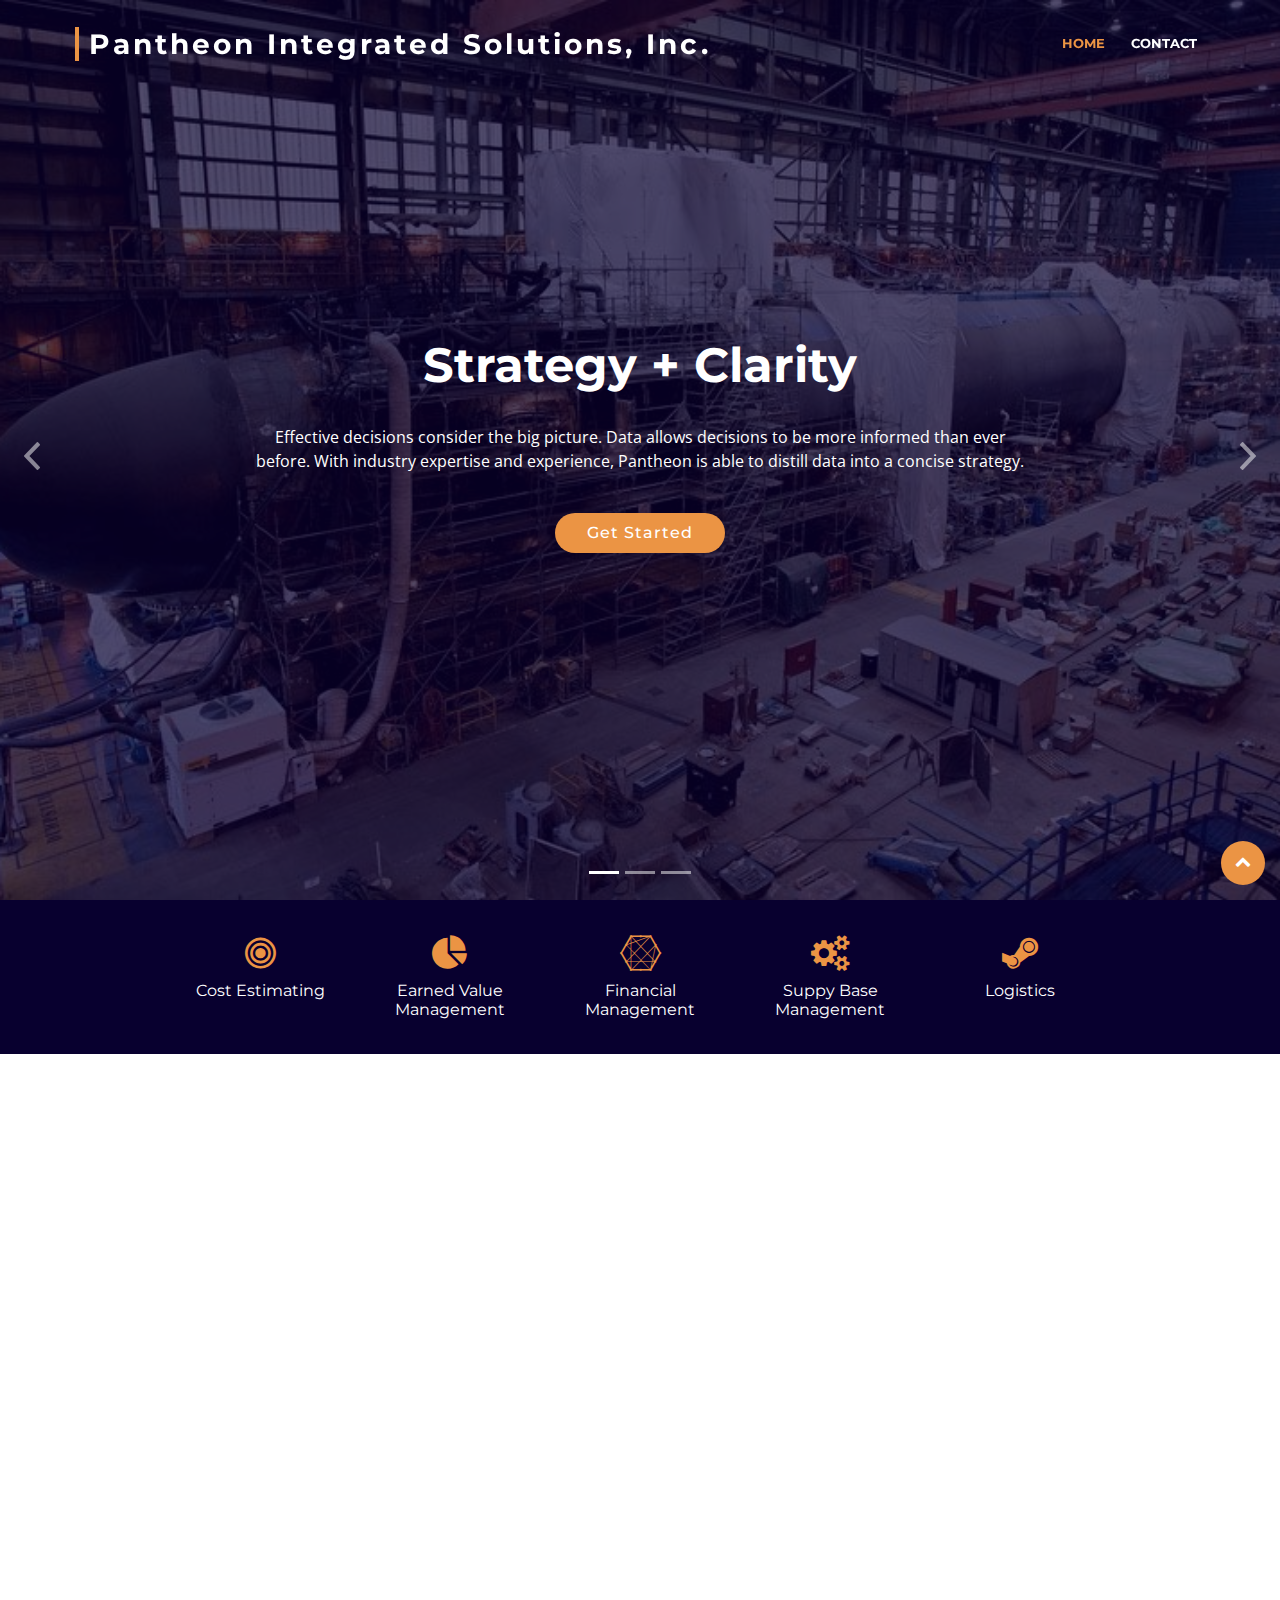
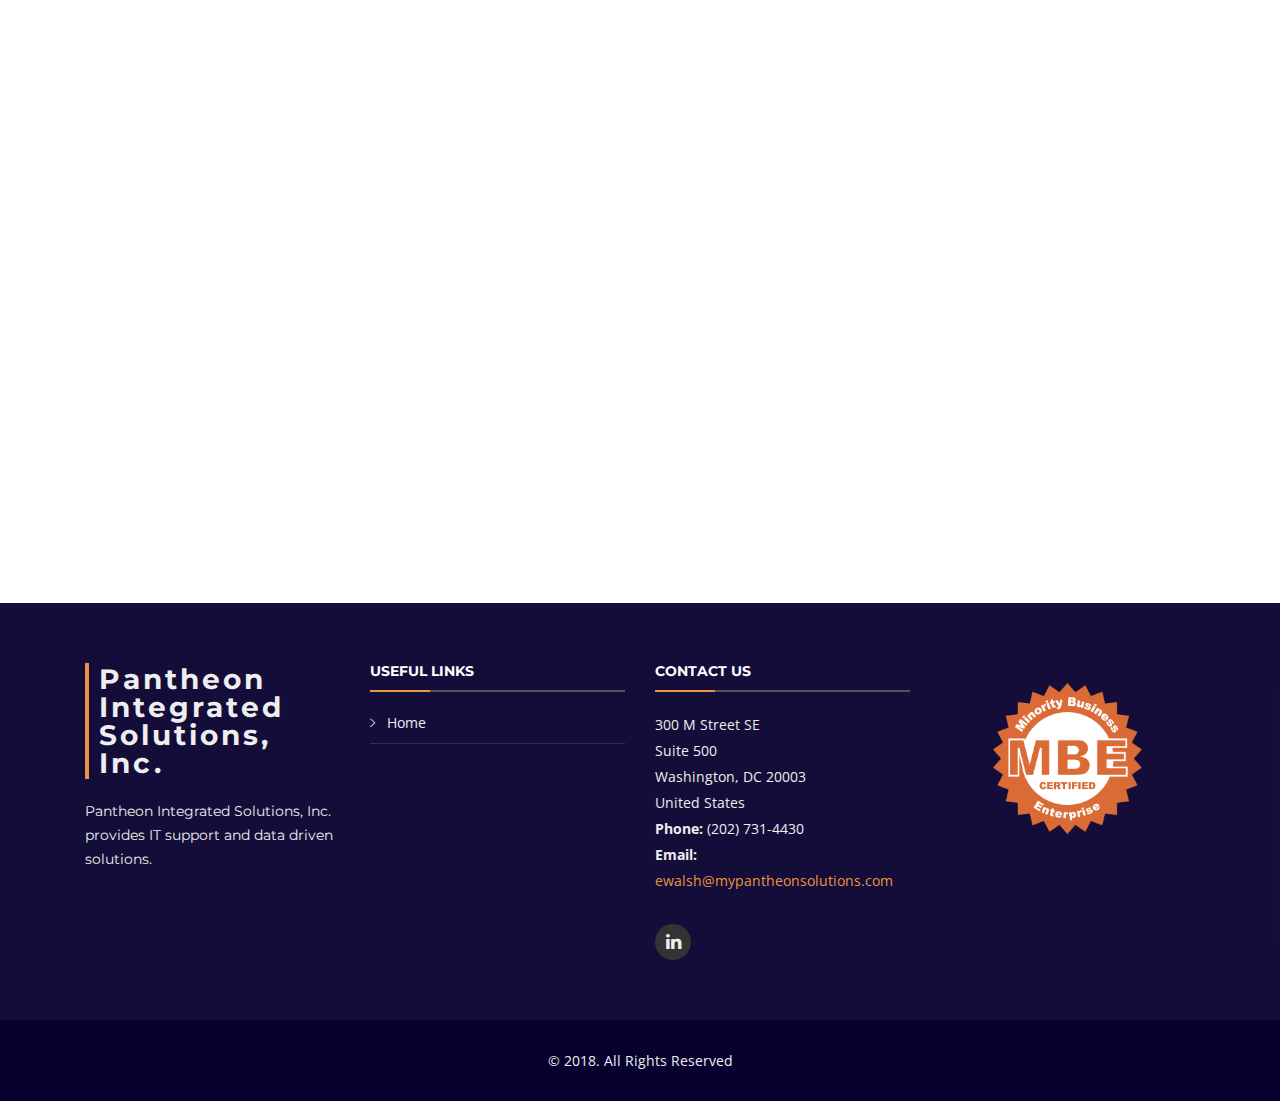
==== index.html @ 1277b228 "email" ====
<!DOCTYPE html>
<html lang="en">
<head>
  <meta charset="utf-8">
  <title>Pantheon Integrated Solutions, Inc.</title>
  <meta content="width=device-width, initial-scale=1.0" name="viewport">
  <meta content="consulting,pantheon,defense,integrated,solutions,DC,Virginia,Virginia Class,pantheon integrated solutions" name="keywords">
  <meta content="Pantheon Integrated Solutions, Inc." name="description">

  <!-- Favicons -->
  <link href="img/favicon.png" rel="icon">
  <link href="img/apple-touch-icon.png" rel="apple-touch-icon">

  <!-- Google Fonts -->
  <link href="https://fonts.googleapis.com/css?family=Open+Sans:300,300i,400,400i,700,700i|Montserrat:300,400,500,700" rel="stylesheet">

  <!-- Bootstrap CSS File -->
  <link href="lib/bootstrap/css/bootstrap.min.css" rel="stylesheet">

  <!-- Libraries CSS Files -->
  <link href="lib/font-awesome/css/font-awesome.min.css" rel="stylesheet">
  <link href="lib/animate/animate.min.css" rel="stylesheet">
  <link href="lib/ionicons/css/ionicons.min.css" rel="stylesheet">
  <link href="lib/owlcarousel/assets/owl.carousel.min.css" rel="stylesheet">
  <link href="lib/lightbox/css/lightbox.min.css" rel="stylesheet">

  <!-- Main Stylesheet File -->
  <link href="css/style.css" rel="stylesheet">

  <!-- =======================================================
    Theme Name: BizPage
    Theme URL: https://bootstrapmade.com/bizpage-bootstrap-business-template/
    Author: BootstrapMade.com
    License: https://bootstrapmade.com/license/
  ======================================================= -->
</head>

<body>

  <!--==========================
    Header
  ============================-->
  <header id="header">
    <div class="container-fluid">

      <div id="logo" class="pull-left">
        <h1><a href="#intro" class="scrollto">Pantheon Integrated Solutions, Inc.</a></h1>
        <!-- Uncomment below if you prefer to use an image logo -->
        <!-- <a href="#intro"><img src="img/logo.png" alt="" title="" /></a>-->
      </div>

      <nav id="nav-menu-container">
        <ul class="nav-menu">
          <li class="menu-active"><a href="#intro">Home</a></li>
<!--          <li><a href="#about">About Us</a></li>
         <li><a href="#services">Services</a></li>
          <li><a href="#portfolio">Core Competencies</a></li> -->
<!--          <li><a href="#team">Team</a></li>-->
<!--          <li class="menu-has-children"><a href="">Drop Down</a>
            <ul>
              <li><a href="#">Drop Down 1</a></li>
              <li><a href="#">Drop Down 3</a></li>
              <li><a href="#">Drop Down 4</a></li>
              <li><a href="#">Drop Down 5</a></li>
            </ul>
          </li> -->
          <li><a href="#contact">Contact</a></li>
        </ul>
      </nav><!-- #nav-menu-container -->
    </div>
  </header><!-- #header -->

  <!--==========================
    Intro Section
  ============================-->
  <section id="intro">
    <div class="intro-container">
      <div id="introCarousel" class="carousel  slide carousel-fade" data-ride="carousel">

        <ol class="carousel-indicators"></ol>

        <div class="carousel-inner" role="listbox">

          <div class="carousel-item active">
            <div class="carousel-background"><img src="img/intro-carousel/1.jpg" alt=""></div>
            <div class="carousel-container">
              <div class="carousel-content">
                <h2>Strategy + Clarity</h2>
                <p>Effective decisions consider the big picture. Data allows decisions to be more informed than ever before. With industry expertise and experience, Pantheon is able to distill data into a concise strategy.</p>
                <a href="#featured-services" class="btn-get-started scrollto">Get Started</a>
              </div>
            </div>
          </div>

          <div class="carousel-item">
            <div class="carousel-background"><img src="img/intro-carousel/2.jpg" alt=""></div>
            <div class="carousel-container">
              <div class="carousel-content">
                <h2>Innovation + Risk</h2>
                <p>Fiscal responsibility in uncharted waters is paramount. Pantheon's holistic approach is agile and proactive. We rely on forward thinking and collaboration to arrive at sound approaches to the next generation of challenges. </p>
                <a href="#featured-services" class="btn-get-started scrollto">Get Started</a>
              </div>
            </div>
          </div>

          <div class="carousel-item">
            <div class="carousel-background"><img src="img/intro-carousel/3.jpg" alt=""></div>
            <div class="carousel-container">
              <div class="carousel-content">
                <h2>Commitment + Impact</h2>
                <p>Every grand vision has its unique profile of possibilities and constraints. Pantheon is a committed partner to its clients' missions. With detailed attention to the most nuanced of requirements, Pantheon is dependable for solutions that address the whole landscape.</p>
                <a href="#featured-services" class="btn-get-started scrollto">Get Started</a>
              </div>
            </div>
          </div>

<!--          <div class="carousel-item">
            <div class="carousel-background"><img src="img/intro-carousel/4.jpg" alt=""></div>
            <div class="carousel-container">
              <div class="carousel-content">
                <h2>Nam libero tempore</h2>
                <p>Neque porro quisquam est, qui dolorem ipsum quia dolor sit amet, consectetur, adipisci velit, sed quia non numquam eius modi tempora incidunt ut labore et dolore magnam aliquam quaerat voluptatem. Ut enim ad minima veniam, quis nostrum.</p>
                <a href="#featured-services" class="btn-get-started scrollto">Get Started</a>
              </div>
            </div>
          </div>

          <div class="carousel-item">
            <div class="carousel-background"><img src="img/intro-carousel/5.jpg" alt=""></div>
            <div class="carousel-container">
              <div class="carousel-content">
                <h2>Magnam aliquam quaerat</h2>
                <p>Lorem ipsum dolor sit amet, consectetur adipiscing elit, sed do eiusmod tempor incididunt ut labore et dolore magna aliqua. Ut enim ad minim veniam, quis nostrud exercitation ullamco laboris nisi ut aliquip ex ea commodo consequat.</p>
                <a href="#featured-services" class="btn-get-started scrollto">Get Started</a>
              </div>
            </div>
          </div> -->

        </div>

        <a class="carousel-control-prev" href="#introCarousel" role="button" data-slide="prev">
          <span class="carousel-control-prev-icon ion-chevron-left" aria-hidden="true"></span>
          <span class="sr-only">Previous</span>
        </a>

        <a class="carousel-control-next" href="#introCarousel" role="button" data-slide="next">
          <span class="carousel-control-next-icon ion-chevron-right" aria-hidden="true"></span>
          <span class="sr-only">Next</span>
        </a>

      </div>
    </div>
  </section><!-- #intro -->

  <main id="main">

    <!--==========================
      Featured Services Section
    ============================-->
    <section id="featured-services">
      <div class="container">
        <div class="row justify-content-center">

          <div class="col-lg-2 box" style="text-align: center;">
            <i class="fa fa-bullseye"></i>
            <h6 class="title"><a href="">Cost Estimating</a></h6>
            <p class="description"></p>
          </div>

          <div class="col-lg-2 box box" style="text-align: center;">
            <i class="fa fa-pie-chart"></i>
            <h6 class="title"><a href="">Earned Value Management</a></h6>
            <p class="description"></p>
          </div>

          <div class="col-lg-2 box" style="text-align: center;">
            <i class="fa fa-connectdevelop"></i>
            <h6 class="title"><a href="">Financial Management</a></h6>
            <p class="description"></p>
          </div>

          <div class="col-lg-2 box" style="text-align: center;">
            <i class="fa fa-cogs"></i>
            <h6 class="title"><a href="">Suppy Base Management</a></h6>
            <p class="description"></p>
          </div>

          <div class="col-lg-2 box" style="text-align: center;">
            <i class="fa fa-steam"></i>
            <h6 class="title"><a href="">Logistics</a></h6>
            <p class="description"></p>
          </div>

        </div>
      </div>
    </section><!-- #featured-services -->

    <!--==========================
      About Us Section
    ============================-->
<!--    <section id="about">
      <div class="container">

        <header class="section-header">
          <h3>About Us</h3>
          <p>Pantheon Integrated Solutions, Inc. is a professional services company that combines its highly skilled and trained workforce with its data analytics capabilities to provide value-added support to acquisition and program management for its U.S. Government customers.</p>
        </header>

        <div class="row about-cols">

          <div class="col-md-4 wow fadeInUp">
            <div class="about-col">
              <div class="img">
                <img src="img/about-mission.jpg" alt="" class="img-fluid">
                <div class="icon"><i class="ion-ios-speedometer-outline"></i></div>
              </div>
              <h2 class="title"><a href="#">Our Mission</a></h2>
              <p>
                Lorem ipsum dolor sit amet, consectetur elit, sed do eiusmod tempor ut labore et dolore magna aliqua. Ut enim ad minim veniam, quis nostrud exercitation ullamco laboris nisi ut aliquip ex ea commodo consequat.
              </p>
            </div>
          </div>

          <div class="col-md-4 wow fadeInUp" data-wow-delay="0.1s">
            <div class="about-col">
              <div class="img">
                <img src="img/about-plan.jpg" alt="" class="img-fluid">
                <div class="icon"><i class="ion-ios-list-outline"></i></div>
              </div>
              <h2 class="title"><a href="#">Our Plan</a></h2>
              <p>
                Sed ut perspiciatis unde omnis iste natus error sit voluptatem  doloremque laudantium, totam rem aperiam, eaque ipsa quae ab illo inventore veritatis et quasi architecto beatae vitae dicta sunt explicabo.
              </p>
            </div>
          </div>

          <div class="col-md-4 wow fadeInUp" data-wow-delay="0.2s">
            <div class="about-col">
              <div class="img">
                <img src="img/about-vision.jpg" alt="" class="img-fluid">
                <div class="icon"><i class="ion-ios-eye-outline"></i></div>
              </div>
              <h2 class="title"><a href="#">Our Vision</a></h2>
              <p>
                Nemo enim ipsam voluptatem quia voluptas sit aut odit aut fugit, sed quia magni dolores eos qui ratione voluptatem sequi nesciunt Neque porro quisquam est, qui dolorem ipsum quia dolor sit amet.
              </p>
            </div>
          </div>

        </div>

      </div>
    </section><!-- #about -->

    <!--==========================
      Services Section
    ============================-->
    <!--
    <section id="services">
      <div class="container">

        <header class="section-header wow fadeInUp">
          <h3>Services</h3>
          <p>Laudem latine persequeris id sed, ex fabulas delectus quo. No vel partiendo abhorreant vituperatoribus, ad pro quaestio laboramus. Ei ubique vivendum pro. At ius nisl accusam lorenta zanos paradigno tridexa panatarel.</p>
        </header>

        <div class="row">

          <div class="col-lg-4 col-md-6 box wow bounceInUp" data-wow-duration="1.4s">
            <div class="icon"><i class="ion-ios-analytics-outline"></i></div>
            <h4 class="title"><a href="">Lorem Ipsum</a></h4>
            <p class="description">Voluptatum deleniti atque corrupti quos dolores et quas molestias excepturi sint occaecati cupiditate non provident</p>
          </div>
          <div class="col-lg-4 col-md-6 box wow bounceInUp" data-wow-duration="1.4s">
            <div class="icon"><i class="ion-ios-bookmarks-outline"></i></div>
            <h4 class="title"><a href="">Dolor Sitema</a></h4>
            <p class="description">Minim veniam, quis nostrud exercitation ullamco laboris nisi ut aliquip ex ea commodo consequat tarad limino ata</p>
          </div>
          <div class="col-lg-4 col-md-6 box wow bounceInUp" data-wow-duration="1.4s">
            <div class="icon"><i class="ion-ios-paper-outline"></i></div>
            <h4 class="title"><a href="">Sed ut perspiciatis</a></h4>
            <p class="description">Duis aute irure dolor in reprehenderit in voluptate velit esse cillum dolore eu fugiat nulla pariatur</p>
          </div>
          <div class="col-lg-4 col-md-6 box wow bounceInUp" data-wow-delay="0.1s" data-wow-duration="1.4s">
            <div class="icon"><i class="ion-ios-speedometer-outline"></i></div>
            <h4 class="title"><a href="">Magni Dolores</a></h4>
            <p class="description">Excepteur sint occaecat cupidatat non proident, sunt in culpa qui officia deserunt mollit anim id est laborum</p>
          </div>
          <div class="col-lg-4 col-md-6 box wow bounceInUp" data-wow-delay="0.1s" data-wow-duration="1.4s">
            <div class="icon"><i class="ion-ios-barcode-outline"></i></div>
            <h4 class="title"><a href="">Nemo Enim</a></h4>
            <p class="description">At vero eos et accusamus et iusto odio dignissimos ducimus qui blanditiis praesentium voluptatum deleniti atque</p>
          </div>
          <div class="col-lg-4 col-md-6 box wow bounceInUp" data-wow-delay="0.1s" data-wow-duration="1.4s">
            <div class="icon"><i class="ion-ios-people-outline"></i></div>
            <h4 class="title"><a href="">Eiusmod Tempor</a></h4>
            <p class="description">Et harum quidem rerum facilis est et expedita distinctio. Nam libero tempore, cum soluta nobis est eligendi</p>
          </div>

        </div>

      </div>
    </section><!-- #services -->

    <!--==========================
      Call To Action Section
    ============================-->
    <section id="call-to-action" class="wow fadeIn">
      <div class="container text-center">
        <h3>Partner with Pantheon</h3>
        <p>See how Pantheon Integrated Solutions, Inc. can be an asset to your mission.</p>
        <a class="cta-btn" href="mailto:ewalsh@mypantheonsolutions.com">Contact</a>
      </div>
    </section><!-- #call-to-action -->

    <!--==========================
      Skills Section
    ============================
    <section id="skills">
      <div class="container">

        <header class="section-header">
          <h3>Our Skills</h3>
          <p>Lorem ipsum dolor sit amet, consectetur adipiscing elit, sed do eiusmod tempor incididunt ut labore et dolore magna aliqua. Ut enim ad minim veniam, quis nostrud exercitation ullamco laboris nisi ut aliquip</p>
        </header>

        <div class="skills-content">

          <div class="progress">
            <div class="progress-bar bg-success" role="progressbar" aria-valuenow="100" aria-valuemin="0" aria-valuemax="100">
              <span class="skill">HTML <i class="val">100%</i></span>
            </div>
          </div>

          <div class="progress">
            <div class="progress-bar bg-info" role="progressbar" aria-valuenow="90" aria-valuemin="0" aria-valuemax="100">
              <span class="skill">CSS <i class="val">90%</i></span>
            </div>
          </div>

          <div class="progress">
            <div class="progress-bar bg-warning" role="progressbar" aria-valuenow="75" aria-valuemin="0" aria-valuemax="100">
              <span class="skill">JavaScript <i class="val">75%</i></span>
            </div>
          </div>

          <div class="progress">
            <div class="progress-bar bg-danger" role="progressbar" aria-valuenow="55" aria-valuemin="0" aria-valuemax="100">
              <span class="skill">Photoshop <i class="val">55%</i></span>
            </div>
          </div>

        </div>

      </div>
    </section>

    <!--==========================
      Facts Section
    ============================
    <section id="facts"  class="wow fadeIn">
      <div class="container">

        <header class="section-header">
          <h3>Facts</h3>
          <p>Sed ut perspiciatis unde omnis iste natus error sit voluptatem accusantium doloremque</p>
        </header>

        <div class="row counters">

  				<div class="col-lg-3 col-6 text-center">
            <span data-toggle="counter-up">274</span>
            <p>Clients</p>
  				</div>

          <div class="col-lg-3 col-6 text-center">
            <span data-toggle="counter-up">421</span>
            <p>Projects</p>
  				</div>

          <div class="col-lg-3 col-6 text-center">
            <span data-toggle="counter-up">1,364</span>
            <p>Hours Of Support</p>
  				</div>

          <div class="col-lg-3 col-6 text-center">
            <span data-toggle="counter-up">18</span>
            <p>Hard Workers</p>
  				</div>

  			</div>

        <div class="facts-img">
          <img src="img/facts-img.png" alt="" class="img-fluid">
        </div>

      </div>
    </section><!-- #facts -->

    <!--==========================
      Portfolio Section
    ============================
    <section id="portfolio"  class="section-bg" >
      <div class="container">

        <header class="section-header">
          <h3 class="section-title">Our Portfolio</h3>
        </header>

        <div class="row">
          <div class="col-lg-12">
            <ul id="portfolio-flters">
              <li data-filter="*" class="filter-active">All</li>
              <li data-filter=".filter-app">App</li>
              <li data-filter=".filter-card">Card</li>
              <li data-filter=".filter-web">Web</li>
            </ul>
          </div>
        </div>

        <div class="row portfolio-container">

          <div class="col-lg-4 col-md-6 portfolio-item filter-app wow fadeInUp">
            <div class="portfolio-wrap">
              <figure>
                <img src="img/portfolio/app1.jpg" class="img-fluid" alt="">
                <a href="img/portfolio/app1.jpg" data-lightbox="portfolio" data-title="App 1" class="link-preview" title="Preview"><i class="ion ion-eye"></i></a>
                <a href="#" class="link-details" title="More Details"><i class="ion ion-android-open"></i></a>
              </figure>

              <div class="portfolio-info">
                <h4><a href="#">App 1</a></h4>
                <p>App</p>
              </div>
            </div>
          </div>

          <div class="col-lg-4 col-md-6 portfolio-item filter-web wow fadeInUp" data-wow-delay="0.1s">
            <div class="portfolio-wrap">
              <figure>
                <img src="img/portfolio/web3.jpg" class="img-fluid" alt="">
                <a href="img/portfolio/web3.jpg" class="link-preview" data-lightbox="portfolio" data-title="Web 3" title="Preview"><i class="ion ion-eye"></i></a>
                <a href="#" class="link-details" title="More Details"><i class="ion ion-android-open"></i></a>
              </figure>

              <div class="portfolio-info">
                <h4><a href="#">Web 3</a></h4>
                <p>Web</p>
              </div>
            </div>
          </div>

          <div class="col-lg-4 col-md-6 portfolio-item filter-app wow fadeInUp" data-wow-delay="0.2s">
            <div class="portfolio-wrap">
              <figure>
                <img src="img/portfolio/app2.jpg" class="img-fluid" alt="">
                <a href="img/portfolio/app2.jpg" class="link-preview" data-lightbox="portfolio" data-title="App 2" title="Preview"><i class="ion ion-eye"></i></a>
                <a href="#" class="link-details" title="More Details"><i class="ion ion-android-open"></i></a>
              </figure>

              <div class="portfolio-info">
                <h4><a href="#">App 2</a></h4>
                <p>App</p>
              </div>
            </div>
          </div>

          <div class="col-lg-4 col-md-6 portfolio-item filter-card wow fadeInUp">
            <div class="portfolio-wrap">
              <figure>
                <img src="img/portfolio/card2.jpg" class="img-fluid" alt="">
                <a href="img/portfolio/card2.jpg" class="link-preview" data-lightbox="portfolio" data-title="Card 2" title="Preview"><i class="ion ion-eye"></i></a>
                <a href="#" class="link-details" title="More Details"><i class="ion ion-android-open"></i></a>
              </figure>

              <div class="portfolio-info">
                <h4><a href="#">Card 2</a></h4>
                <p>Card</p>
              </div>
            </div>
          </div>

          <div class="col-lg-4 col-md-6 portfolio-item filter-web wow fadeInUp" data-wow-delay="0.1s">
            <div class="portfolio-wrap">
              <figure>
                <img src="img/portfolio/web2.jpg" class="img-fluid" alt="">
                <a href="img/portfolio/web2.jpg" class="link-preview" data-lightbox="portfolio" data-title="Web 2" title="Preview"><i class="ion ion-eye"></i></a>
                <a href="#" class="link-details" title="More Details"><i class="ion ion-android-open"></i></a>
              </figure>

              <div class="portfolio-info">
                <h4><a href="#">Web 2</a></h4>
                <p>Web</p>
              </div>
            </div>
          </div>

          <div class="col-lg-4 col-md-6 portfolio-item filter-app wow fadeInUp" data-wow-delay="0.2s">
            <div class="portfolio-wrap">
              <figure>
                <img src="img/portfolio/app3.jpg" class="img-fluid" alt="">
                <a href="img/portfolio/app3.jpg" class="link-preview" data-lightbox="portfolio" data-title="App 3" title="Preview"><i class="ion ion-eye"></i></a>
                <a href="#" class="link-details" title="More Details"><i class="ion ion-android-open"></i></a>
              </figure>

              <div class="portfolio-info">
                <h4><a href="#">App 3</a></h4>
                <p>App</p>
              </div>
            </div>
          </div>

          <div class="col-lg-4 col-md-6 portfolio-item filter-card wow fadeInUp">
            <div class="portfolio-wrap">
              <figure>
                <img src="img/portfolio/card1.jpg" class="img-fluid" alt="">
                <a href="img/portfolio/card1.jpg" class="link-preview" data-lightbox="portfolio" data-title="Card 1" title="Preview"><i class="ion ion-eye"></i></a>
                <a href="#" class="link-details" title="More Details"><i class="ion ion-android-open"></i></a>
              </figure>

              <div class="portfolio-info">
                <h4><a href="#">Card 1</a></h4>
                <p>Card</p>
              </div>
            </div>
          </div>

          <div class="col-lg-4 col-md-6 portfolio-item filter-card wow fadeInUp" data-wow-delay="0.1s">
            <div class="portfolio-wrap">
              <figure>
                <img src="img/portfolio/card3.jpg" class="img-fluid" alt="">
                <a href="img/portfolio/card3.jpg" class="link-preview" data-lightbox="portfolio" data-title="Card 3" title="Preview"><i class="ion ion-eye"></i></a>
                <a href="#" class="link-details" title="More Details"><i class="ion ion-android-open"></i></a>
              </figure>

              <div class="portfolio-info">
                <h4><a href="#">Card 3</a></h4>
                <p>Card</p>
              </div>
            </div>
          </div>

          <div class="col-lg-4 col-md-6 portfolio-item filter-web wow fadeInUp" data-wow-delay="0.2s">
            <div class="portfolio-wrap">
              <figure>
                <img src="img/portfolio/web1.jpg" class="img-fluid" alt="">
                <a href="img/portfolio/web1.jpg" class="link-preview" data-lightbox="portfolio" data-title="Web 1" title="Preview"><i class="ion ion-eye"></i></a>
                <a href="#" class="link-details" title="More Details"><i class="ion ion-android-open"></i></a>
              </figure>

              <div class="portfolio-info">
                <h4><a href="#">Web 1</a></h4>
                <p>Web</p>
              </div>
            </div>
          </div>

        </div>

      </div>
    </section><!-- #portfolio --> 

    <!--==========================
      Clients Section
    ============================-->
    <section id="clients" class="section-bg wow fadeInUp">
      <div class="container">

        <header class="section-header">
          <h3>Our Clients</h3>
        </header>

        <div class="row justify-content-center">
          <div class="col-md-2"><img src="img/clients/client-1.png" alt=""></div>
          <div class="col-md-2"><img src="img/clients/client-2.png" alt=""></div>
          <div class="col-md-2"><img src="img/clients/client-3.png" alt=""></div>
        </div>

        <!-- <div class="owl-carousel clients-carousel">
          <img src="img/clients/client-1.png" alt="">
          <img src="img/clients/client-2.png" alt="">
          <img src="img/clients/client-3.png" alt="">
        </div> -->

      </div>
    </section><!-- #clients -->

    <!--==========================
      Clients Section
    ============================
    <section id="testimonials" class="section-bg wow fadeInUp">
      <div class="container">

        <header class="section-header">
          <h3>Testimonials</h3>
        </header>

        <div class="owl-carousel testimonials-carousel">

          <div class="testimonial-item">
            <img src="img/testimonial-1.jpg" class="testimonial-img" alt="">
            <h3>Saul Goodman</h3>
            <h4>Ceo &amp; Founder</h4>
            <p>
              <img src="img/quote-sign-left.png" class="quote-sign-left" alt="">
              Proin iaculis purus consequat sem cure digni ssim donec porttitora entum suscipit rhoncus. Accusantium quam, ultricies eget id, aliquam eget nibh et. Maecen aliquam, risus at semper.
              <img src="img/quote-sign-right.png" class="quote-sign-right" alt="">
            </p>
          </div>

          <div class="testimonial-item">
            <img src="img/testimonial-2.jpg" class="testimonial-img" alt="">
            <h3>Sara Wilsson</h3>
            <h4>Designer</h4>
            <p>
              <img src="img/quote-sign-left.png" class="quote-sign-left" alt="">
              Export tempor illum tamen malis malis eram quae irure esse labore quem cillum quid cillum eram malis quorum velit fore eram velit sunt aliqua noster fugiat irure amet legam anim culpa.
              <img src="img/quote-sign-right.png" class="quote-sign-right" alt="">
            </p>
          </div>

          <div class="testimonial-item">
            <img src="img/testimonial-3.jpg" class="testimonial-img" alt="">
            <h3>Jena Karlis</h3>
            <h4>Store Owner</h4>
            <p>
              <img src="img/quote-sign-left.png" class="quote-sign-left" alt="">
              Enim nisi quem export duis labore cillum quae magna enim sint quorum nulla quem veniam duis minim tempor labore quem eram duis noster aute amet eram fore quis sint minim.
              <img src="img/quote-sign-right.png" class="quote-sign-right" alt="">
            </p>
          </div>

          <div class="testimonial-item">
            <img src="img/testimonial-4.jpg" class="testimonial-img" alt="">
            <h3>Matt Brandon</h3>
            <h4>Freelancer</h4>
            <p>
              <img src="img/quote-sign-left.png" class="quote-sign-left" alt="">
              Fugiat enim eram quae cillum dolore dolor amet nulla culpa multos export minim fugiat minim velit minim dolor enim duis veniam ipsum anim magna sunt elit fore quem dolore labore illum veniam.
              <img src="img/quote-sign-right.png" class="quote-sign-right" alt="">
            </p>
          </div>

          <div class="testimonial-item">
            <img src="img/testimonial-5.jpg" class="testimonial-img" alt="">
            <h3>John Larson</h3>
            <h4>Entrepreneur</h4>
            <p>
              <img src="img/quote-sign-left.png" class="quote-sign-left" alt="">
              Quis quorum aliqua sint quem legam fore sunt eram irure aliqua veniam tempor noster veniam enim culpa labore duis sunt culpa nulla illum cillum fugiat legam esse veniam culpa fore nisi cillum quid.
              <img src="img/quote-sign-right.png" class="quote-sign-right" alt="">
            </p>
          </div>

        </div>

      </div>
    </section><!-- #testimonials -->

    <!--==========================
      Team Section
    ============================-->
<!--    <section id="team">
      <div class="container">
        <div class="section-header wow fadeInUp">
          <h3>Team</h3>
          <p>Sed ut perspiciatis unde omnis iste natus error sit voluptatem accusantium doloremque</p>
        </div>

        <div class="row">

          <div class="col-lg-3 col-md-6 wow fadeInUp">
            <div class="member">
              <img src="img/team-1.jpg" class="img-fluid" alt="">
              <div class="member-info">
                <div class="member-info-content">
                  <h4>Walter White</h4>
                  <span>Chief Executive Officer</span>
                  <div class="social">
                    <!-- <a href=""><i class="fa fa-twitter"></i></a>
                    <a href=""><i class="fa fa-facebook"></i></a>
                    <a href=""><i class="fa fa-google-plus"></i></a> -->
 <!--                   <a href=""><i class="fa fa-linkedin"></i></a>
                  </div>
                </div>
              </div>
            </div>
          </div>

          <div class="col-lg-3 col-md-6 wow fadeInUp" data-wow-delay="0.1s">
            <div class="member">
              <img src="img/team-2.jpg" class="img-fluid" alt="">
              <div class="member-info">
                <div class="member-info-content">
                  <h4>Sarah Jhonson</h4>
                  <span>Product Manager</span>
                  <div class="social">
                    <!-- <a href=""><i class="fa fa-twitter"></i></a>
                    <a href=""><i class="fa fa-facebook"></i></a>
                    <a href=""><i class="fa fa-google-plus"></i></a> -->
<!--                    <a href=""><i class="fa fa-linkedin"></i></a>
                  </div>
                </div>
              </div>
            </div>
          </div>

          <div class="col-lg-3 col-md-6 wow fadeInUp" data-wow-delay="0.2s">
            <div class="member">
              <img src="img/team-3.jpg" class="img-fluid" alt="">
              <div class="member-info">
                <div class="member-info-content">
                  <h4>William Anderson</h4>
                  <span>CTO</span>
                  <div class="social">
                    <!-- <a href=""><i class="fa fa-twitter"></i></a>
                    <a href=""><i class="fa fa-facebook"></i></a>
                    <a href=""><i class="fa fa-google-plus"></i></a> -->
<!--                    <a href=""><i class="fa fa-linkedin"></i></a>
                  </div>
                </div>
              </div>
            </div>
          </div>

          <div class="col-lg-3 col-md-6 wow fadeInUp" data-wow-delay="0.3s">
            <div class="member">
              <img src="img/team-4.jpg" class="img-fluid" alt="">
              <div class="member-info">
                <div class="member-info-content">
                  <h4>Amanda Jepson</h4>
                  <span>Accountant</span>
                  <div class="social">
                    <!-- <a href=""><i class="fa fa-twitter"></i></a>
                    <a href=""><i class="fa fa-facebook"></i></a>
                    <a href=""><i class="fa fa-google-plus"></i></a> -->
<!--                    <a href=""><i class="fa fa-linkedin"></i></a>
                  </div>
                </div>
              </div>
            </div>
          </div>

        </div>

      </div>
    </section><!-- #team -->

    <!--==========================
      Contact Section
    ============================-->
    <section id="contact" class="section-bg wow fadeInUp">
      <div class="container">

        <div class="section-header">
          <h3>Contact Us</h3>
          <p>We look forward to forming a mission-driven partnership.</p>
        </div>

        <div class="row contact-info">

          <div class="col-md-4">
            <div class="contact-address">
              <i class="ion-ios-location-outline"></i>
              <h3>Address</h3>
              <address>300 M Street SE, Suite 500, Washington, DC 20003</address>
            </div>
          </div>

          <div class="col-md-4">
            <div class="contact-phone">
              <i class="ion-ios-telephone-outline"></i>
              <h3>Phone Number</h3>
              <p><a href="tel:+12027314430">(202) 731-4430</a></p>
            </div>
          </div>

          <div class="col-md-4">
            <div class="contact-email">
              <i class="ion-ios-email-outline"></i>
              <h3>Email</h3>
              <p><a href="mailto:ewalsh@mypantheonsolutions.com">ewalsh.@mypantheonsolutions.com</a></p>
            </div>
          </div>

        </div>

        <!-- <div class="form">
          <div id="sendmessage">Your message has been sent. Thank you!</div>
          <div id="errormessage"></div>
          <form action="" method="post" role="form" class="contactForm">
            <div class="form-row">
              <div class="form-group col-md-6">
                <input type="text" name="name" class="form-control" id="name" placeholder="Your Name" data-rule="minlen:4" data-msg="Please enter at least 4 chars" />
                <div class="validation"></div>
              </div>
              <div class="form-group col-md-6">
                <input type="email" class="form-control" name="email" id="email" placeholder="Your Email" data-rule="email" data-msg="Please enter a valid email" />
                <div class="validation"></div>
              </div>
            </div>
            <div class="form-group">
              <input type="text" class="form-control" name="subject" id="subject" placeholder="Subject" data-rule="minlen:4" data-msg="Please enter at least 8 chars of subject" />
              <div class="validation"></div>
            </div>
            <div class="form-group">
              <textarea class="form-control" name="message" rows="5" data-rule="required" data-msg="Please write something for us" placeholder="Message"></textarea>
              <div class="validation"></div>
            </div>
            <div class="text-center"><button type="submit">Send Message</button></div>
          </form>
        </div> -->

      </div>
    </section><!-- #contact -->

  </main>

  <!--==========================
    Footer
  ============================-->
  <footer id="footer">
    <div class="footer-top">
      <div class="container">
        <div class="row">

          <div class="col-lg-3 col-md-6 footer-info">
            <h3>Pantheon Integrated Solutions, Inc.</h3>
            <p>Pantheon Integrated Solutions, Inc. provides IT support and data driven solutions.</p>
          </div>

          <div class="col-lg-3 col-md-6 footer-links">
            <h4>Useful Links</h4>
            <ul>
              <li><i class="ion-ios-arrow-right"></i> <a href="#">Home</a></li>
<!--          <li><i class="ion-ios-arrow-right"></i> <a href="#about">About us</a></li>
              <li><i class="ion-ios-arrow-right"></i> <a href="#">Services</a></li> -->
<!--          <li><i class="ion-ios-arrow-right"></i> <a href="#team">Team</a></li> -->
            </ul>
          </div>

          <div class="col-lg-3 col-md-6 footer-contact">
            <h4>Contact Us</h4>
            <p>
              300 M Street SE <br>
              Suite 500 <br>
              Washington, DC 20003<br>
              United States <br>
              <strong>Phone:</strong> (202) 731-4430<br>
              <strong>Email:</strong> <a href = "mailto:ewalsh@mypantheonsolutions.com">ewalsh@mypantheonsolutions.com</a><br>
            </p>

            <div class="social-links">
<!--              <a href="#" class="twitter"><i class="fa fa-twitter"></i></a>
              <a href="#" class="facebook"><i class="fa fa-facebook"></i></a>
              <a href="#" class="instagram"><i class="fa fa-instagram"></i></a>
              <a href="#" class="google-plus"><i class="fa fa-google-plus"></i></a>-->
              <a href="https://www.linkedin.com/company/pantheon-integrated-solutions-inc/" class="linkedin"><i class="fa fa-linkedin"></i></a>
            </div>

          </div>

          <div class="col-lg-3 col-md-6 footer-newsletter text-center">
            <img src="img/mbe.png" alt="" class="mbe">
          </div>

        </div>
      </div>
    </div>

    <div class="container">
      <div class="copyright">
        &copy; 2018. All Rights Reserved
      </div>
      <div class="credits">
        <!--
          All the links in the footer should remain intact.
          You can delete the links only if you purchased the pro version.
          Licensing information: https://bootstrapmade.com/license/
          Purchase the pro version with working PHP/AJAX contact form: https://bootstrapmade.com/buy/?theme=BizPage
        -->
      
      </div>
    </div>
  </footer><!-- #footer -->

  <a href="#" class="back-to-top"><i class="fa fa-chevron-up"></i></a>

  <!-- JavaScript Libraries -->
  <script src="lib/jquery/jquery.min.js"></script>
  <script src="lib/jquery/jquery-migrate.min.js"></script>
  <script src="lib/bootstrap/js/bootstrap.bundle.min.js"></script>
  <script src="lib/easing/easing.min.js"></script>
  <script src="lib/superfish/hoverIntent.js"></script>
  <script src="lib/superfish/superfish.min.js"></script>
  <script src="lib/wow/wow.min.js"></script>
  <script src="lib/waypoints/waypoints.min.js"></script>
  <script src="lib/counterup/counterup.min.js"></script>
  <script src="lib/owlcarousel/owl.carousel.min.js"></script>
  <script src="lib/isotope/isotope.pkgd.min.js"></script>
  <script src="lib/lightbox/js/lightbox.min.js"></script>
  <script src="lib/touchSwipe/jquery.touchSwipe.min.js"></script>
  <!-- Contact Form JavaScript File -->
  <script src="contactform/contactform.js"></script>

  <!-- Template Main Javascript File -->
  <script src="js/main.js"></script>

</body>
</html>
---- css/style.css ----
/*
  Theme Name: BizPage
  Theme URL: https://bootstrapmade.com/bizpage-bootstrap-business-template/
  Author: BootstrapMade.com
  License: https://bootstrapmade.com/license/
*/
/*--------------------------------------------------------------
# General
--------------------------------------------------------------*/
body {
  background: #fff;
  color: #666666;
  font-family: "Open Sans", sans-serif;
}

a {
  color: #eb9444;
  transition: 0.5s;
}

a:hover, a:active, a:focus {
  color: #eb9444;
  outline: none;
  text-decoration: none;
}

p {
  padding: 0;
  margin: 0 0 30px 0;
}

h1, h2, h3, h4, h5, h6 {
  font-family: "Montserrat", sans-serif;
  font-weight: 400;
  margin: 0 0 20px 0;
  padding: 0;
}

/* Back to top button */
.back-to-top {
  position: fixed;
  display: none;
  background: #eb9444;
  color: #fff;
  display: inline-block;
  width: 44px;
  height: 44px;
  text-align: center;
  line-height: 1;
  font-size: 16px;
  border-radius: 50%;
  right: 15px;
  bottom: 15px;
  transition: background 0.5s;
  z-index: 11;
}

.back-to-top i {
  padding-top: 12px;
  color: #fff;
}

@media (max-width: 768px) {
  .back-to-top {
    bottom: 15px;
  }
}

/*--------------------------------------------------------------
# Header
--------------------------------------------------------------*/
#header {
  padding: 30px 0;
  height: 92px;
  position: fixed;
  left: 0;
  top: 0;
  right: 0;
  transition: all 0.5s;
  z-index: 997;
}

#header.header-scrolled {
  background: rgba(8, 0, 47, 0.9);
  padding: 20px 0;
  height: 72px;
  transition: all 0.5s;
}

#header #logo {
  float: left;
}

@media (min-width: 1024px) {
  #header #logo {
    padding-left: 60px;
  }
}

#header #logo h1 {
  font-size: 28px;
  margin: 0;
  padding: 0;
  line-height: 1;
  font-family: "Montserrat", sans-serif;
  font-weight: 700;
  letter-spacing: 3px;
}

#header #logo h1 a, #header #logo h1 a:hover {
  color: #fff;
  padding-left: 10px;
  border-left: 4px solid #eb9444;
}

#header #logo img {
  padding: 0;
  margin: 0;
}

@media (max-width: 768px) {
  #header #logo h1 {
    font-size: 28px;
  }
  #header #logo img {
    max-height: 40px;
  }
}

/*--------------------------------------------------------------
# Intro Section
--------------------------------------------------------------*/
#intro {
  display: table;
  width: 100%;
  height: 100vh;
  background: #08002f;
}

#intro .carousel-item {
  width: 100%;
  height: 100vh;
  background-size: cover;
  background-position: center;
  background-repeat: no-repeat;
}

#intro .carousel-item::before {
  content: '';
  background-color: rgba(8, 0, 47, 0.7);
  position: absolute;
  height: 100%;
  width: 100%;
  top: 0;
  right: 0;
  left: 0;
  bottom: 0;
}

#intro .carousel-container {
  display: flex;
  justify-content: center;
  align-items: center;
  position: absolute;
  bottom: 0;
  top: 0;
  left: 0;
  right: 0;
}

#intro .carousel-content {
  text-align: center;
}

#intro h2 {
  color: #fff;
  margin-bottom: 30px;
  font-size: 48px;
  font-weight: 700;
}

@media (max-width: 768px) {
  #intro h2 {
    font-size: 28px;
  }
}

#intro p {
  width: 80%;
  margin: 0 auto 30px auto;
  color: #fff;
}

@media (min-width: 1024px) {
  #intro p {
    width: 60%;
  }
}

#intro .carousel-fade .carousel-inner .carousel-item {
  -webkit-transition-property: opacity;
  transition-property: opacity;
}

#intro .carousel-fade .carousel-inner .carousel-item,
#intro .carousel-fade .carousel-inner .active.carousel-item-left,
#intro .carousel-fade .carousel-inner .active.carousel-item-right {
  opacity: 0;
}

#intro .carousel-fade .carousel-inner .active,
#intro .carousel-fade .carousel-inner .carousel-item-next.carousel-item-left,
#intro .carousel-fade .carousel-inner .carousel-item-prev.carousel-item-right {
  opacity: 1;
  transition: 0.5s;
}

#intro .carousel-fade .carousel-inner .carousel-item-next,
#intro .carousel-fade .carousel-inner .carousel-item-prev,
#intro .carousel-fade .carousel-inner .active.carousel-item-left,
#intro .carousel-fade .carousel-inner .active.carousel-item-right {
  left: 0;
  -webkit-transform: translate3d(0, 0, 0);
  transform: translate3d(0, 0, 0);
}

#intro .carousel-control-prev, #intro .carousel-control-next {
  width: 10%;
}

@media (min-width: 1024px) {
  #intro .carousel-control-prev, #intro .carousel-control-next {
    width: 5%;
  }
}

#intro .carousel-control-next-icon, #intro .carousel-control-prev-icon {
  background: none;
  font-size: 32px;
  line-height: 1;
}

#intro .carousel-indicators li {
  cursor: pointer;
}

#intro .btn-get-started {
  font-family: "Montserrat", sans-serif;
  font-weight: 500;
  font-size: 16px;
  letter-spacing: 1px;
  display: inline-block;
  padding: 8px 32px;
  border-radius: 50px;
  transition: 0.5s;
  margin: 10px;
  color: #fff;
  background: #eb9444;
}

#intro .btn-get-started:hover {
  background: #fff;
  color: #eb9444;
}

/*--------------------------------------------------------------
# Navigation Menu
--------------------------------------------------------------*/
/* Nav Menu Essentials */
.nav-menu, .nav-menu * {
  margin: 0;
  padding: 0;
  list-style: none;
}

.nav-menu ul {
  position: absolute;
  display: none;
  top: 100%;
  left: 0;
  z-index: 99;
}

.nav-menu li {
  position: relative;
  white-space: nowrap;
}

.nav-menu > li {
  float: left;
}

.nav-menu li:hover > ul,
.nav-menu li.sfHover > ul {
  display: block;
}

.nav-menu ul ul {
  top: 0;
  left: 100%;
}

.nav-menu ul li {
  min-width: 180px;
}

/* Nav Menu Arrows */
.sf-arrows .sf-with-ul {
  padding-right: 30px;
}

.sf-arrows .sf-with-ul:after {
  content: "\f107";
  position: absolute;
  right: 15px;
  font-family: FontAwesome;
  font-style: normal;
  font-weight: normal;
}

.sf-arrows ul .sf-with-ul:after {
  content: "\f105";
}

/* Nav Meu Container */
#nav-menu-container {
  float: right;
  margin: 0;
}

@media (min-width: 1024px) {
  #nav-menu-container {
    padding-right: 60px;
  }
}

@media (max-width: 768px) {
  #nav-menu-container {
    display: none;
  }
}

/* Nav Meu Styling */
.nav-menu a {
  padding: 0 8px 10px 8px;
  text-decoration: none;
  display: inline-block;
  color: #fff;
  font-family: "Montserrat", sans-serif;
  font-weight: 700;
  font-size: 13px;
  text-transform: uppercase;
  outline: none;
}

.nav-menu li:hover > a, .nav-menu > .menu-active > a {
  color: #eb9444;
}

.nav-menu > li {
  margin-left: 10px;
}

.nav-menu ul {
  margin: 4px 0 0 0;
  padding: 10px;
  box-shadow: 0px 0px 30px rgba(127, 137, 161, 0.25);
  background: #fff;
}

.nav-menu ul li {
  transition: 0.3s;
}

.nav-menu ul li a {
  padding: 10px;
  color: #333;
  transition: 0.3s;
  display: block;
  font-size: 13px;
  text-transform: none;
}

.nav-menu ul li:hover > a {
  color: #eb9444;
}

.nav-menu ul ul {
  margin: 0;
}

/* Mobile Nav Toggle */
#mobile-nav-toggle {
  position: fixed;
  right: 0;
  top: 0;
  z-index: 999;
  margin: 20px 20px 0 0;
  border: 0;
  background: none;
  font-size: 24px;
  display: none;
  transition: all 0.4s;
  outline: none;
  cursor: pointer;
}

#mobile-nav-toggle i {
  color: #fff;
}

@media (max-width: 768px) {
  #mobile-nav-toggle {
    display: inline;
  }
}

/* Mobile Nav Styling */
#mobile-nav {
  position: fixed;
  top: 0;
  padding-top: 18px;
  bottom: 0;
  z-index: 998;
  background: rgba(8, 0, 47, 0.8);
  left: -260px;
  width: 260px;
  overflow-y: auto;
  transition: 0.4s;
}

#mobile-nav ul {
  padding: 0;
  margin: 0;
  list-style: none;
}

#mobile-nav ul li {
  position: relative;
}

#mobile-nav ul li a {
  color: #fff;
  font-size: 13px;
  text-transform: uppercase;
  overflow: hidden;
  padding: 10px 22px 10px 15px;
  position: relative;
  text-decoration: none;
  width: 100%;
  display: block;
  outline: none;
  font-weight: 700;
  font-family: "Montserrat", sans-serif;
}

#mobile-nav ul li a:hover {
  color: #fff;
}

#mobile-nav ul li li {
  padding-left: 30px;
}

#mobile-nav ul .menu-has-children i {
  position: absolute;
  right: 0;
  z-index: 99;
  padding: 15px;
  cursor: pointer;
  color: #fff;
}

#mobile-nav ul .menu-has-children i.fa-chevron-up {
  color: #eb9444;
}

#mobile-nav ul .menu-has-children li a {
  text-transform: none;
}

#mobile-nav ul .menu-item-active {
  color: #eb9444;
}

#mobile-body-overly {
  width: 100%;
  height: 100%;
  z-index: 997;
  top: 0;
  left: 0;
  position: fixed;
  background: rgba(8, 0, 47, 0.7);
  display: none;
}

/* Mobile Nav body classes */
body.mobile-nav-active {
  overflow: hidden;
}

body.mobile-nav-active #mobile-nav {
  left: 0;
}

body.mobile-nav-active #mobile-nav-toggle {
  color: #fff;
}

/*--------------------------------------------------------------
# Sections
--------------------------------------------------------------*/
/* Sections Header
--------------------------------*/
.section-header h3 {
  font-size: 32px;
  color: #111;
  text-transform: uppercase;
  text-align: center;
  font-weight: 700;
  position: relative;
  padding-bottom: 15px;
}

.section-header h3::before {
  content: '';
  position: absolute;
  display: block;
  width: 120px;
  height: 1px;
  background: #ddd;
  bottom: 1px;
  left: calc(50% - 60px);
}

.section-header h3::after {
  content: '';
  position: absolute;
  display: block;
  width: 40px;
  height: 3px;
  background: #eb9444;
  bottom: 0;
  left: calc(50% - 20px);
}

.section-header p {
  text-align: center;
  padding-bottom: 30px;
  color: #333;
}

/* Section with background
--------------------------------*/
.section-bg {
  background: #f7f7f7;
}

/* Featured Services Section
--------------------------------*/
#featured-services {
  background: #08002f;
}

#featured-services .box {
  padding: 15px 10px;
}

#featured-services .box-bg {
  background-image: linear-gradient(0deg, #000000 0%, #242323 50%, #000000 100%);
}

#featured-services i {
  color: #eb9444;
  font-size: 36px;
  display: inline-block;
  line-height: 1;
  padding-top: 20px;
  padding-bottom: 10px;
}

#featured-services h4 {
  font-weight: 400;
  margin: 15px 0;
  font-size: 18px;
}

#featured-services h6 a {
  color: #fff;
}

#featured-services h6 a:hover {
  color: #eb9444;
}

#featured-services p {
  font-size: 14px;
  line-height: 24px;
  color: #fff;
  margin-bottom: 0;
}

/* About Us Section
--------------------------------*/
#about {
  background: url("../img/about-bg.jpg") center top no-repeat fixed;
  background-size: cover;
  padding: 60px 0 40px 0;
  position: relative;
}

#about::before {
  content: '';
  position: absolute;
  left: 0;
  right: 0;
  top: 0;
  bottom: 0;
  background: rgba(255, 255, 255, 0.92);
  z-index: 9;
}

#about .container {
  position: relative;
  z-index: 10;
}

#about .about-col {
  background: #fff;
  border-radius: 0 0 4px 4px;
  box-shadow: 0px 2px 12px rgba(8, 0, 47, 0.08);
  margin-bottom: 20px;
}

#about .about-col .img {
  position: relative;
}

#about .about-col .img img {
  border-radius: 4px 4px 0 0;
}

#about .about-col .icon {
  width: 64px;
  height: 64px;
  padding-top: 8px;
  text-align: center;
  position: absolute;
  background-color: #eb9444;
  border-radius: 50%;
  text-align: center;
  border: 4px solid #fff;
  left: calc( 50% - 32px);
  bottom: -30px;
  transition: 0.3s;
}

#about .about-col i {
  font-size: 36px;
  line-height: 1;
  color: #fff;
  transition: 0.3s;
}

#about .about-col:hover .icon {
  background-color: #fff;
}

#about .about-col:hover i {
  color: #eb9444;
}

#about .about-col h2 {
  color: #000;
  text-align: center;
  font-weight: 700;
  font-size: 20px;
  padding: 0;
  margin: 40px 0 12px 0;
}

#about .about-col h2 a {
  color: #000;
}

#about .about-col h2 a:hover {
  color: #eb9444;
}

#about .about-col p {
  font-size: 14px;
  line-height: 24px;
  color: #333;
  margin-bottom: 0;
  padding: 0 20px 20px 20px;
}

/* Services Section
--------------------------------*/
#services {
  background: #fff;
  background-size: cover;
  padding: 60px 0 40px 0;
}

#services .box {
  margin-bottom: 30px;
}

#services .icon {
  float: left;
}

#services .icon i {
  color: #eb9444;
  font-size: 36px;
  line-height: 1;
  transition: 0.5s;
}

#services .title {
  margin-left: 60px;
  font-weight: 700;
  margin-bottom: 15px;
  font-size: 18px;
}

#services .title a {
  color: #111;
}

#services .box:hover .title a {
  color: #eb9444;
}

#services .description {
  font-size: 14px;
  margin-left: 60px;
  line-height: 24px;
  margin-bottom: 0;
}

/* Call To Action Section
--------------------------------*/
#call-to-action {
  background: linear-gradient(rgba(0, 142, 99, 0.1), rgba(8, 0, 47, 0.1)), url(../img/call-to-action-bg.jpg) fixed center center;
  background-size: cover;
  padding: 60px 0;
}

#call-to-action h3 {
  color: #fff;
  font-size: 28px;
  font-weight: 700;
}

#call-to-action p {
  color: #fff;
}

#call-to-action .cta-btn {
  font-family: "Montserrat", sans-serif;
  text-transform: uppercase;
  font-weight: 500;
  font-size: 16px;
  letter-spacing: 1px;
  display: inline-block;
  padding: 8px 28px;
  border-radius: 25px;
  transition: 0.5s;
  margin-top: 10px;
  border: 2px solid #fff;
  color: #fff;
}

#call-to-action .cta-btn:hover {
  background: #eb9444;
  border: 2px solid #eb9444;
}

/* Call To Action Section
--------------------------------*/
#skills {
  padding: 60px 0;
}

#skills .progress {
  height: 35px;
  margin-bottom: 10px;
}

#skills .progress .skill {
  font-family: "Open Sans", sans-serif;
  line-height: 35px;
  padding: 0;
  margin: 0 0 0 20px;
  text-transform: uppercase;
}

#skills .progress .skill .val {
  float: right;
  font-style: normal;
  margin: 0 20px 0 0;
}

#skills .progress-bar {
  width: 1px;
  text-align: left;
  transition: .9s;
}

/* Facts Section
--------------------------------*/
#facts {
  background: url("../img/facts-bg.jpg") center top no-repeat fixed;
  background-size: cover;
  padding: 60px 0 0 0;
  position: relative;
}

#facts::before {
  content: '';
  position: absolute;
  left: 0;
  right: 0;
  top: 0;
  bottom: 0;
  background: rgba(255, 255, 255, 0.88);
  z-index: 9;
}

#facts .container {
  position: relative;
  z-index: 10;
}

#facts .counters span {
  font-family: "Montserrat", sans-serif;
  font-weight: bold;
  font-size: 48px;
  display: block;
  color: #eb9444;
}

#facts .counters p {
  padding: 0;
  margin: 0 0 20px 0;
  font-family: "Montserrat", sans-serif;
  font-size: 14px;
  color: #111;
}

#facts .facts-img {
  text-align: center;
  padding-top: 30px;
}

/* Portfolio Section
--------------------------------*/
#portfolio {
  padding: 60px 0;
}

#portfolio #portfolio-flters {
  padding: 0;
  margin: 5px 0 35px 0;
  list-style: none;
  text-align: center;
}

#portfolio #portfolio-flters li {
  cursor: pointer;
  margin: 15px 15px 15px 0;
  display: inline-block;
  padding: 10px 20px;
  font-size: 12px;
  line-height: 20px;
  color: #666666;
  border-radius: 4px;
  text-transform: uppercase;
  background: #fff;
  margin-bottom: 5px;
  transition: all 0.3s ease-in-out;
}

#portfolio #portfolio-flters li:hover, #portfolio #portfolio-flters li.filter-active {
  background: #eb9444;
  color: #fff;
}

#portfolio #portfolio-flters li:last-child {
  margin-right: 0;
}

#portfolio .portfolio-wrap {
  box-shadow: 0px 2px 12px rgba(0, 0, 0, 0.08);
  transition: 0.3s;
}

#portfolio .portfolio-wrap:hover {
  box-shadow: 0px 4px 14px rgba(0, 0, 0, 0.16);
}

#portfolio .portfolio-item {
  position: relative;
  height: 360px;
  overflow: hidden;
}

#portfolio .portfolio-item figure {
  background: #000;
  overflow: hidden;
  height: 240px;
  position: relative;
  border-radius: 4px 4px 0 0;
  margin: 0;
}

#portfolio .portfolio-item figure:hover img {
  opacity: 0.4;
  transition: 0.3s;
}

#portfolio .portfolio-item figure .link-preview, #portfolio .portfolio-item figure .link-details {
  position: absolute;
  display: inline-block;
  opacity: 0;
  line-height: 1;
  text-align: center;
  width: 36px;
  height: 36px;
  background: #fff;
  border-radius: 50%;
  transition: 0.2s linear;
}

#portfolio .portfolio-item figure .link-preview i, #portfolio .portfolio-item figure .link-details i {
  padding-top: 6px;
  font-size: 22px;
  color: #333;
}

#portfolio .portfolio-item figure .link-preview:hover, #portfolio .portfolio-item figure .link-details:hover {
  background: #eb9444;
}

#portfolio .portfolio-item figure .link-preview:hover i, #portfolio .portfolio-item figure .link-details:hover i {
  color: #fff;
}

#portfolio .portfolio-item figure .link-preview {
  left: calc(50% - 38px);
  top: calc(50% - 18px);
}

#portfolio .portfolio-item figure .link-details {
  right: calc(50% - 38px);
  top: calc(50% - 18px);
}

#portfolio .portfolio-item figure:hover .link-preview {
  opacity: 1;
  left: calc(50% - 44px);
}

#portfolio .portfolio-item figure:hover .link-details {
  opacity: 1;
  right: calc(50% - 44px);
}

#portfolio .portfolio-item .portfolio-info {
  background: #fff;
  text-align: center;
  padding: 30px;
  height: 90px;
  border-radius: 0 0 3px 3px;
}

#portfolio .portfolio-item .portfolio-info h4 {
  font-size: 18px;
  line-height: 1px;
  font-weight: 700;
  margin-bottom: 18px;
  padding-bottom: 0;
}

#portfolio .portfolio-item .portfolio-info h4 a {
  color: #333;
}

#portfolio .portfolio-item .portfolio-info h4 a:hover {
  color: #eb9444;
}

#portfolio .portfolio-item .portfolio-info p {
  padding: 0;
  margin: 0;
  color: #b8b8b8;
  font-weight: 500;
  font-size: 14px;
  text-transform: uppercase;
}

/* Clients Section
--------------------------------*/
#clients {
  padding: 60px 0;
}

#clients img {
  max-width: 100%;
  opacity: 0.5;
  transition: 0.3s;
  padding: 15px 0;
}

#clients img:hover {
  opacity: 1;
}

#clients .owl-nav, #clients .owl-dots {
  margin-top: 5px;
  text-align: center;
}

#clients .owl-dot {
  display: inline-block;
  margin: 0 5px;
  width: 12px;
  height: 12px;
  border-radius: 50%;
  background-color: #ddd;
}

#clients .owl-dot.active {
  background-color: #eb9444;
}

/* Testimonials Section
--------------------------------*/
#testimonials {
  padding: 60px 0;
}

#testimonials .section-header {
  margin-bottom: 40px;
}

#testimonials .testimonial-item {
  text-align: center;
}

#testimonials .testimonial-item .testimonial-img {
  width: 120px;
  border-radius: 50%;
  border: 4px solid #fff;
  margin: 0 auto;
}

#testimonials .testimonial-item h3 {
  font-size: 20px;
  font-weight: bold;
  margin: 10px 0 5px 0;
  color: #111;
}

#testimonials .testimonial-item h4 {
  font-size: 14px;
  color: #999;
  margin: 0 0 15px 0;
}

#testimonials .testimonial-item .quote-sign-left {
  margin-top: -15px;
  padding-right: 10px;
  display: inline-block;
  width: 37px;
}

#testimonials .testimonial-item .quote-sign-right {
  margin-bottom: -15px;
  padding-left: 10px;
  display: inline-block;
  max-width: 100%;
  width: 37px;
}

#testimonials .testimonial-item p {
  font-style: italic;
  margin: 0 auto 15px auto;
}

@media (min-width: 992px) {
  #testimonials .testimonial-item p {
    width: 80%;
  }
}

#testimonials .owl-nav, #testimonials .owl-dots {
  margin-top: 5px;
  text-align: center;
}

#testimonials .owl-dot {
  display: inline-block;
  margin: 0 5px;
  width: 12px;
  height: 12px;
  border-radius: 50%;
  background-color: #ddd;
}

#testimonials .owl-dot.active {
  background-color: #eb9444;
}

/* Team Section
--------------------------------*/
#team {
  background: #fff;
  padding: 60px 0;
}

#team .member {
  text-align: center;
  margin-bottom: 20px;
  background: #000;
  position: relative;
}

#team .member .member-info {
  opacity: 0;
  display: flex;
  justify-content: center;
  align-items: center;
  position: absolute;
  bottom: 0;
  top: 0;
  left: 0;
  right: 0;
  transition: 0.2s;
}

#team .member .member-info-content {
  margin-top: -50px;
  transition: margin 0.2s;
}

#team .member:hover .member-info {
  background: rgba(8, 0, 47, 0.7);
  opacity: 1;
  transition: 0.4s;
}

#team .member:hover .member-info-content {
  margin-top: 0;
  transition: margin 0.4s;
}

#team .member h4 {
  font-weight: 700;
  margin-bottom: 2px;
  font-size: 18px;
  color: #fff;
}

#team .member span {
  font-style: italic;
  display: block;
  font-size: 13px;
  color: #fff;
}

#team .member .social {
  margin-top: 15px;
}

#team .member .social a {
  transition: none;
  color: #fff;
}

#team .member .social a:hover {
  color: #eb9444;
}

#team .member .social i {
  font-size: 18px;
  margin: 0 2px;
}

/* Contact Section
--------------------------------*/
#contact {
  padding: 60px 0;
}

#contact .contact-info {
  margin-bottom: 20px;
  text-align: center;
}

#contact .contact-info i {
  font-size: 48px;
  display: inline-block;
  margin-bottom: 10px;
  color: #eb9444;
}

#contact .contact-info address, #contact .contact-info p {
  margin-bottom: 0;
  color: #000;
}

#contact .contact-info h3 {
  font-size: 18px;
  margin-bottom: 15px;
  font-weight: bold;
  text-transform: uppercase;
  color: #999;
}

#contact .contact-info a {
  color: #000;
}

#contact .contact-info a:hover {
  color: #eb9444;
}

#contact .contact-address, #contact .contact-phone, #contact .contact-email {
  margin-bottom: 20px;
}

@media (min-width: 768px) {
  #contact .contact-address, #contact .contact-phone, #contact .contact-email {
    padding: 20px 0;
  }
}

@media (min-width: 768px) {
  #contact .contact-phone {
    border-left: 1px solid #ddd;
    border-right: 1px solid #ddd;
  }
}

#contact .form #sendmessage {
  color: #eb9444;
  border: 1px solid #eb9444;
  display: none;
  text-align: center;
  padding: 15px;
  font-weight: 600;
  margin-bottom: 15px;
}

#contact .form #errormessage {
  color: red;
  display: none;
  border: 1px solid red;
  text-align: center;
  padding: 15px;
  font-weight: 600;
  margin-bottom: 15px;
}

#contact .form #sendmessage.show, #contact .form #errormessage.show, #contact .form .show {
  display: block;
}

#contact .form .validation {
  color: red;
  display: none;
  margin: 0 0 20px;
  font-weight: 400;
  font-size: 13px;
}

#contact .form input, #contact .form textarea {
  padding: 10px 14px;
  border-radius: 0;
  box-shadow: none;
  font-size: 15px;
}

#contact .form button[type="submit"] {
  background: #eb9444;
  border: 0;
  padding: 10px 30px;
  color: #fff;
  transition: 0.4s;
  cursor: pointer;
}

#contact .form button[type="submit"]:hover {
  background: #f1ad5a;
}

/*--------------------------------------------------------------
# Footer
--------------------------------------------------------------*/
#footer {
  background: #08002f;
  padding: 0 0 30px 0;
  color: #eee;
  font-size: 14px;
}

#footer .footer-top {
  background: rgba(255, 255, 255, 0.05);
  padding: 60px 0 30px 0;
}

#footer .footer-top .footer-info {
  margin-bottom: 30px;
}

#footer .footer-top .footer-info h3 {
  font-size: 28px;
  margin: 0 0 20px 0;
  padding: 2px 0 2px 10px;
  line-height: 1;
  font-family: "Montserrat", sans-serif;
  font-weight: 700;
  letter-spacing: 3px;
  border-left: 4px solid #eb9444;
}

#footer .footer-top .footer-info p {
  font-size: 14px;
  line-height: 24px;
  margin-bottom: 0;
  font-family: "Montserrat", sans-serif;
  color: #eee;
}

#footer .footer-top .social-links a {
  font-size: 18px;
  display: inline-block;
  background: #333;
  color: #eee;
  line-height: 1;
  padding: 8px 0;
  margin-right: 4px;
  border-radius: 50%;
  text-align: center;
  width: 36px;
  height: 36px;
  transition: 0.3s;
}

#footer .footer-top .social-links a:hover {
  background: #eb9444;
  color: #fff;
}

#footer .footer-top h4 {
  font-size: 14px;
  font-weight: bold;
  color: #fff;
  text-transform: uppercase;
  position: relative;
  padding-bottom: 12px;
}

#footer .footer-top h4::before, #footer .footer-top h4::after {
  content: '';
  position: absolute;
  left: 0;
  bottom: 0;
  height: 2px;
}

#footer .footer-top h4::before {
  right: 0;
  background: #555;
}

#footer .footer-top h4::after {
  background: #eb9444;
  width: 60px;
}

#footer .footer-top .footer-links {
  margin-bottom: 30px;
}

#footer .footer-top .footer-links ul {
  list-style: none;
  padding: 0;
  margin: 0;
}

#footer .footer-top .footer-links ul i {
  padding-right: 8px;
  color: #ddd;
}

#footer .footer-top .footer-links ul li {
  border-bottom: 1px solid #333;
  padding: 10px 0;
}

#footer .footer-top .footer-links ul li:first-child {
  padding-top: 0;
}

#footer .footer-top .footer-links ul a {
  color: #eee;
}

#footer .footer-top .footer-links ul a:hover {
  color: #eb9444;
}

#footer .footer-top .footer-contact {
  margin-bottom: 30px;
}

#footer .footer-top .footer-contact p {
  line-height: 26px;
}

#footer .footer-top .footer-newsletter {
  margin-bottom: 30px;
}

#footer .footer-top .footer-newsletter input[type="email"] {
  border: 0;
  padding: 6px 8px;
  width: 65%;
}

#footer .footer-top .footer-newsletter input[type="submit"] {
  background: #eb9444;
  border: 0;
  width: 35%;
  padding: 6px 0;
  text-align: center;
  color: #fff;
  transition: 0.3s;
  cursor: pointer;
}

#footer .footer-top .footer-newsletter input[type="submit"]:hover {
  background: #f1ad5a;
}

#footer .copyright {
  text-align: center;
  padding-top: 30px;
}

#footer .credits {
  text-align: center;
  font-size: 13px;
  color: #ddd;
}

#footer .mbe {
    max-width: 150px;
    padding: 20px 0 20px 0;
}
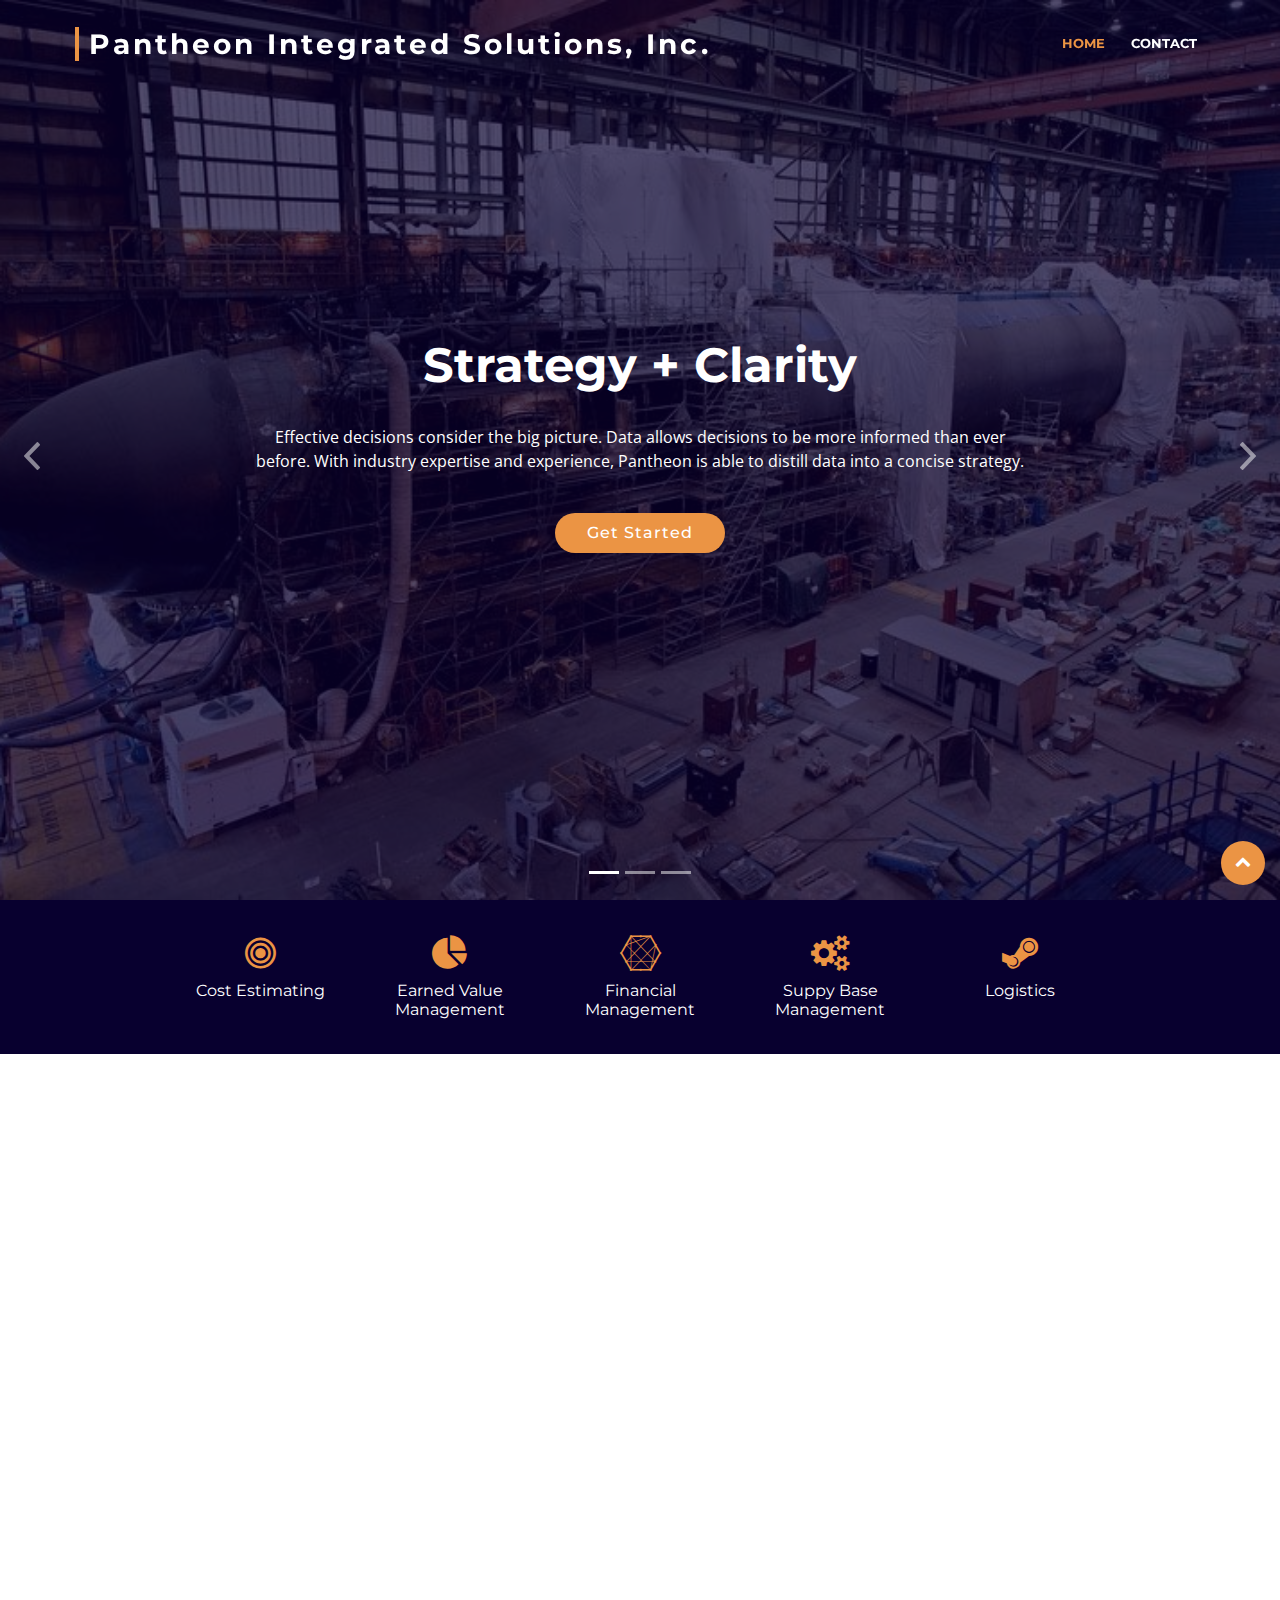
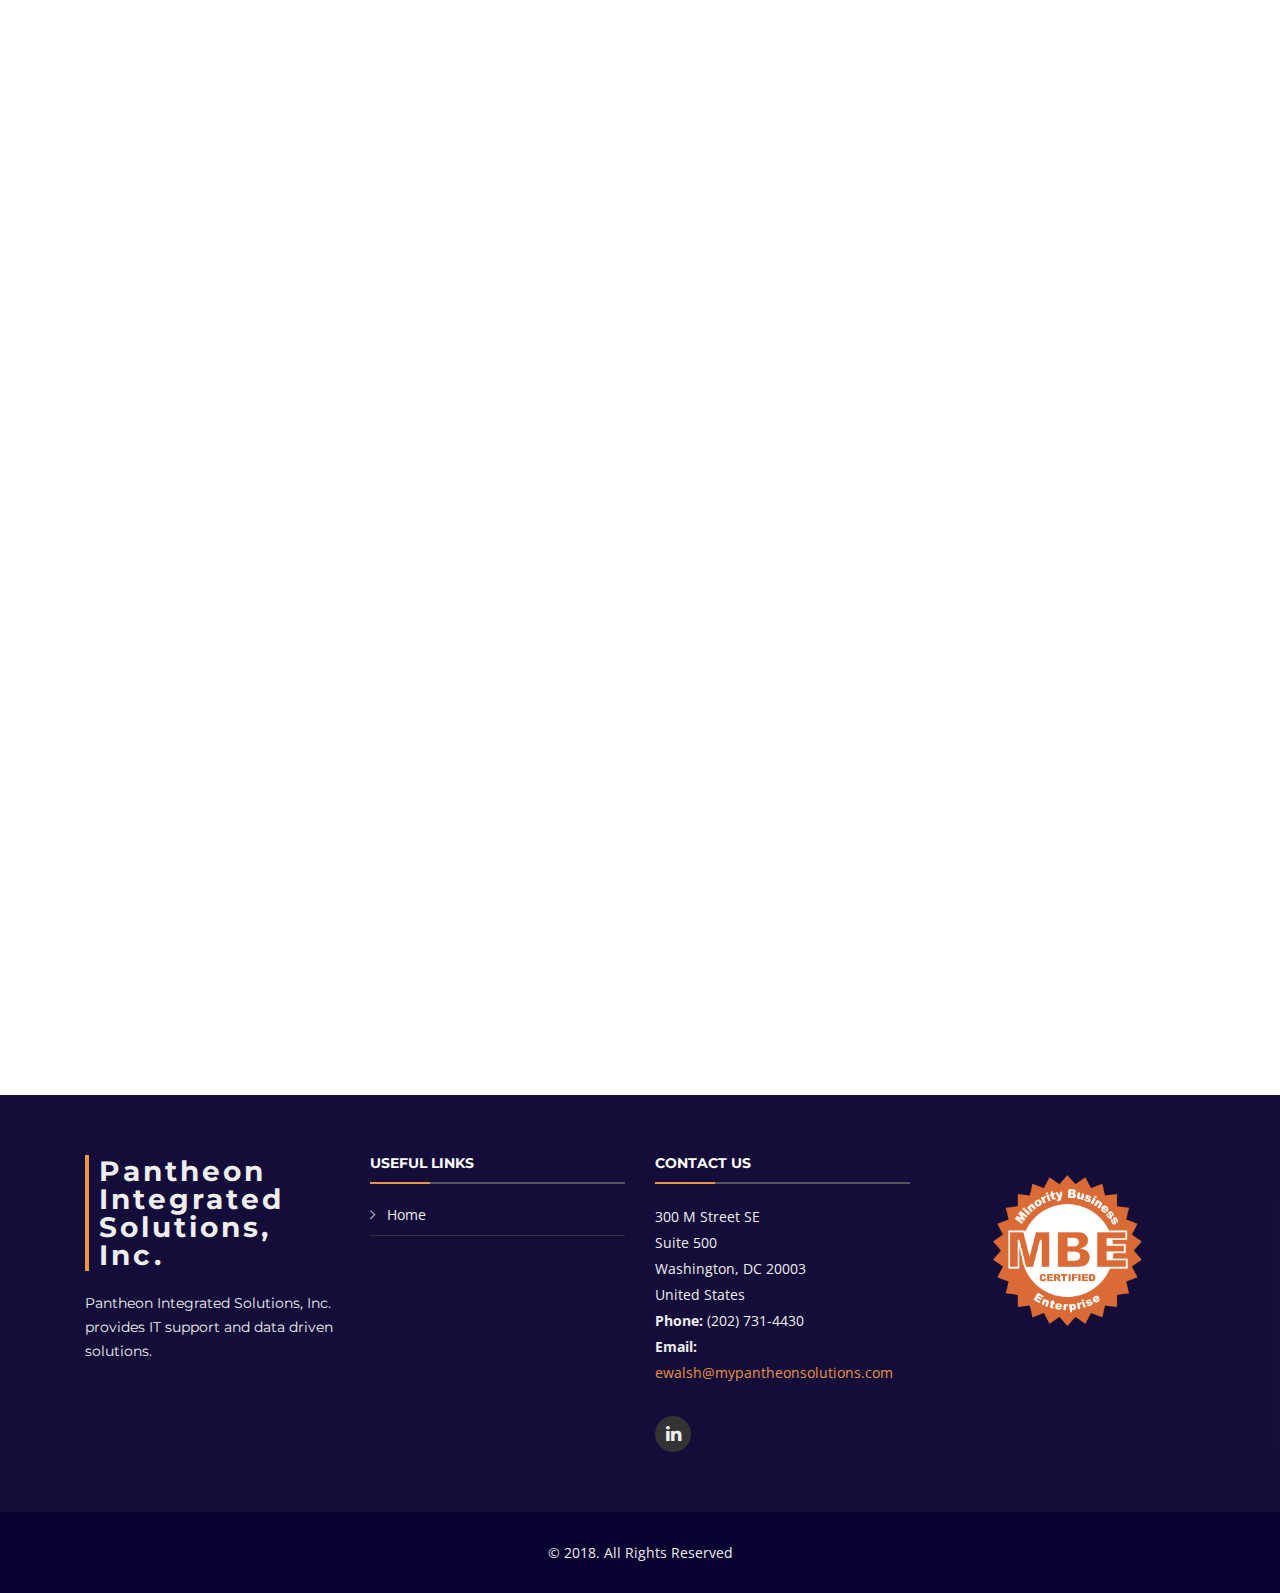
==== commit 598c91c2: "services" ====
--- a/index.html
+++ b/index.html
@@ -157,6 +157,7 @@
     <!--==========================
       Featured Services Section
     ============================-->
+
     <section id="featured-services">
       <div class="container">
         <div class="row justify-content-center">
@@ -255,33 +256,33 @@
     <!--==========================
       Services Section
     ============================-->
-    <!--
+    
     <section id="services">
       <div class="container">
 
         <header class="section-header wow fadeInUp">
           <h3>Services</h3>
-          <p>Laudem latine persequeris id sed, ex fabulas delectus quo. No vel partiendo abhorreant vituperatoribus, ad pro quaestio laboramus. Ei ubique vivendum pro. At ius nisl accusam lorenta zanos paradigno tridexa panatarel.</p>
+          <p></p>
         </header>
 
         <div class="row">
 
           <div class="col-lg-4 col-md-6 box wow bounceInUp" data-wow-duration="1.4s">
-            <div class="icon"><i class="ion-ios-analytics-outline"></i></div>
-            <h4 class="title"><a href="">Lorem Ipsum</a></h4>
-            <p class="description">Voluptatum deleniti atque corrupti quos dolores et quas molestias excepturi sint occaecati cupiditate non provident</p>
+            <div class="icon"><i class="fa fa-bullseye"></i></div>
+            <h4 class="title"><a href="">Cost Estimating</a></h4>
+            <p class="description">Pantheon associates’ knowledge, tools, and techniques support understanding the likely cost impacts and associated risk of changes in a program’s schedule, capability requirements, and/or acquisition strategy to proactively drive data-driven solutions.</p>
           </div>
           <div class="col-lg-4 col-md-6 box wow bounceInUp" data-wow-duration="1.4s">
-            <div class="icon"><i class="ion-ios-bookmarks-outline"></i></div>
-            <h4 class="title"><a href="">Dolor Sitema</a></h4>
-            <p class="description">Minim veniam, quis nostrud exercitation ullamco laboris nisi ut aliquip ex ea commodo consequat tarad limino ata</p>
+            <div class="icon"><i class="fa fa-pie-chart"></i></div>
+            <h4 class="title"><a href="">Earned Value Management</a></h4>
+            <p class="description">Pantheon’s associates apply EVM techniques coupled with its business analytics tools to integrate across a customer’s various contracts to maximize the probability of not only delivering on time and within budget on a specific project, but also across the entire program.</p>
           </div>
           <div class="col-lg-4 col-md-6 box wow bounceInUp" data-wow-duration="1.4s">
-            <div class="icon"><i class="ion-ios-paper-outline"></i></div>
-            <h4 class="title"><a href="">Sed ut perspiciatis</a></h4>
-            <p class="description">Duis aute irure dolor in reprehenderit in voluptate velit esse cillum dolore eu fugiat nulla pariatur</p>
-          </div>
-          <div class="col-lg-4 col-md-6 box wow bounceInUp" data-wow-delay="0.1s" data-wow-duration="1.4s">
+            <div class="icon"><i class="fa fa-cogs"></i></div>
+            <h4 class="title"><a href="">Supplier Base Management</a></h4>
+            <p class="description">Pantheon’s associates assess the customer’s supplier base health as well as analyze sub-tier proposals and develop defendable, recommended Government positions.</p>
+          </div>
+          <!-- <div class="col-lg-4 col-md-6 box wow bounceInUp" data-wow-delay="0.1s" data-wow-duration="1.4s">
             <div class="icon"><i class="ion-ios-speedometer-outline"></i></div>
             <h4 class="title"><a href="">Magni Dolores</a></h4>
             <p class="description">Excepteur sint occaecat cupidatat non proident, sunt in culpa qui officia deserunt mollit anim id est laborum</p>
@@ -295,7 +296,7 @@
             <div class="icon"><i class="ion-ios-people-outline"></i></div>
             <h4 class="title"><a href="">Eiusmod Tempor</a></h4>
             <p class="description">Et harum quidem rerum facilis est et expedita distinctio. Nam libero tempore, cum soluta nobis est eligendi</p>
-          </div>
+          </div> -->
 
         </div>
 
@@ -779,7 +780,7 @@
             <div class="contact-email">
               <i class="ion-ios-email-outline"></i>
               <h3>Email</h3>
-              <p><a href="mailto:ewalsh@mypantheonsolutions.com">ewalsh.@mypantheonsolutions.com</a></p>
+              <p><a href="mailto:ewalsh@mypantheonsolutions.com">ewalsh@mypantheonsolutions.com</a></p>
             </div>
           </div>
 
--- a/css/style.css
+++ b/css/style.css
@@ -600,6 +600,13 @@
   margin-bottom: 0;
 }
 
+.tooltip .tooltiptext {
+  width: 200px;
+  top: 100%;
+  left: 50%; 
+  margin-left: -100px; /* Use half of the width (120/2 = 60), to center the tooltip */
+}
+
 /* About Us Section
 --------------------------------*/
 #about {
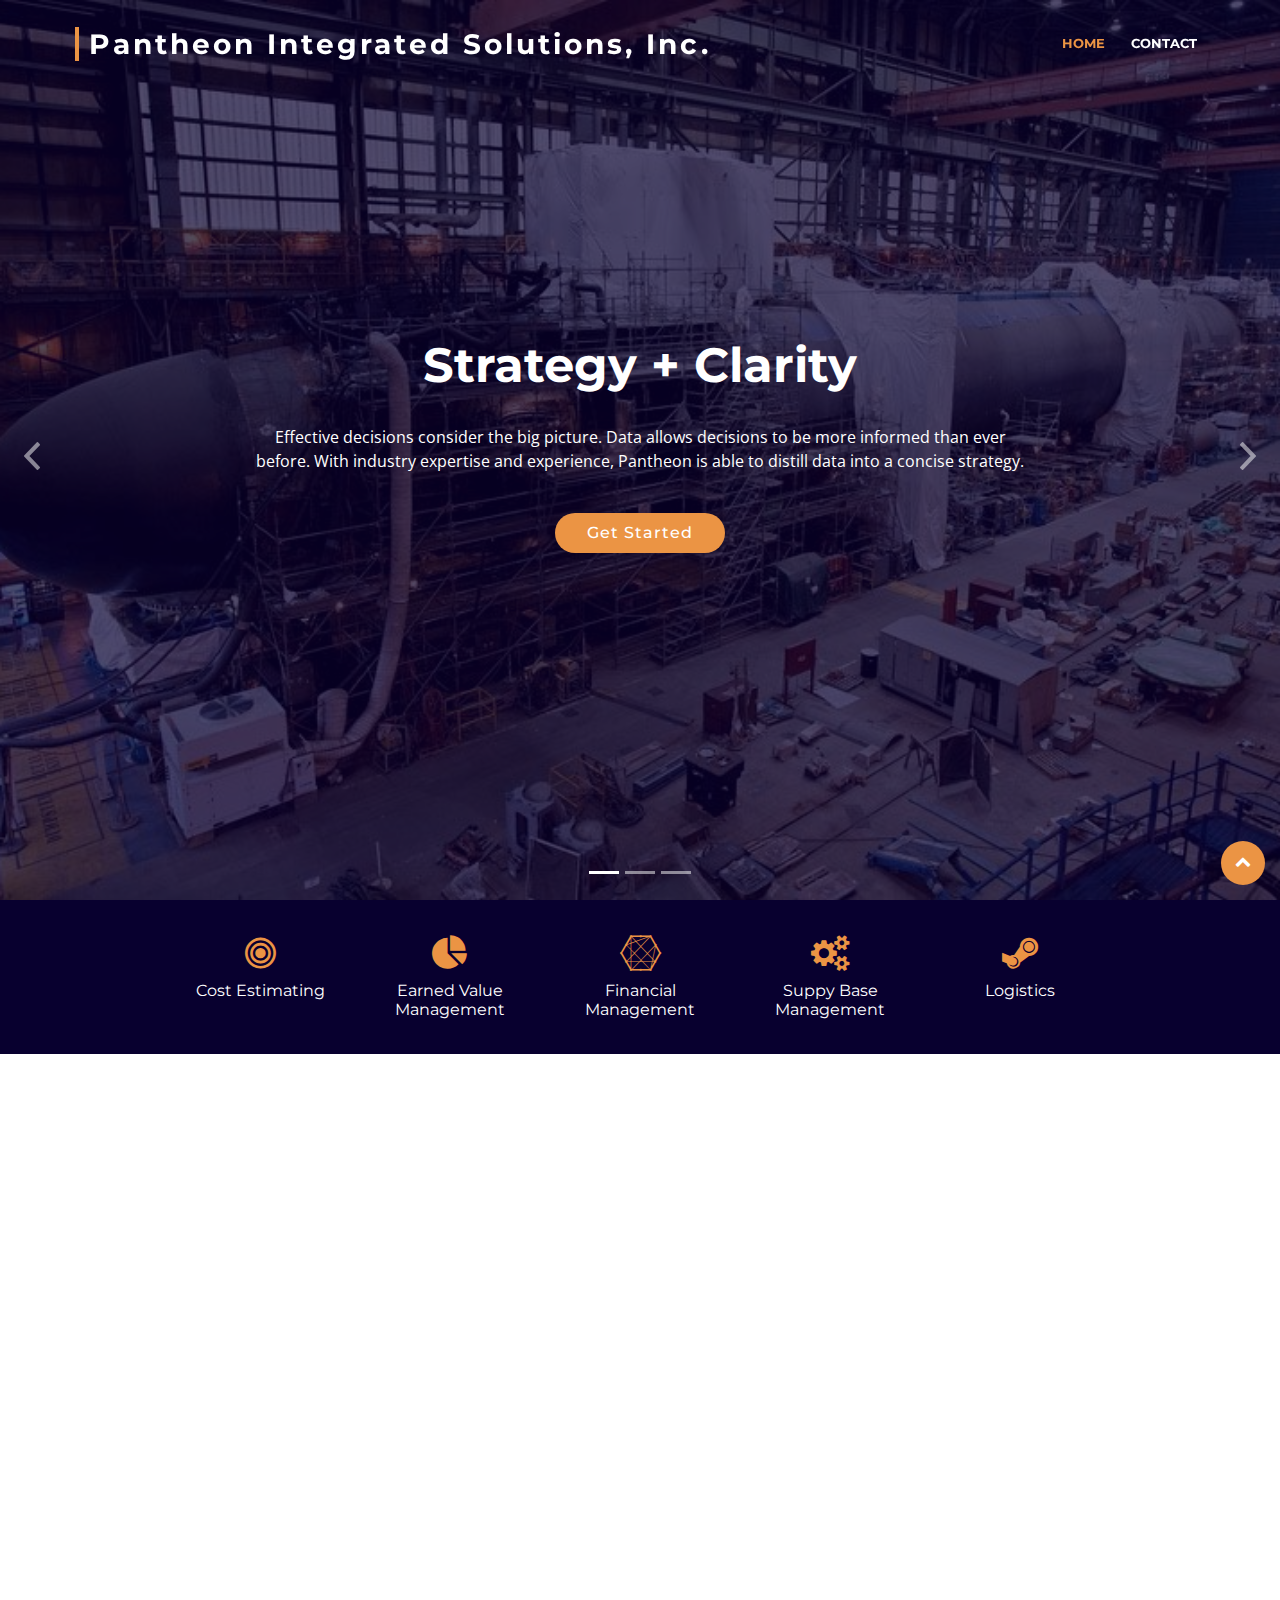
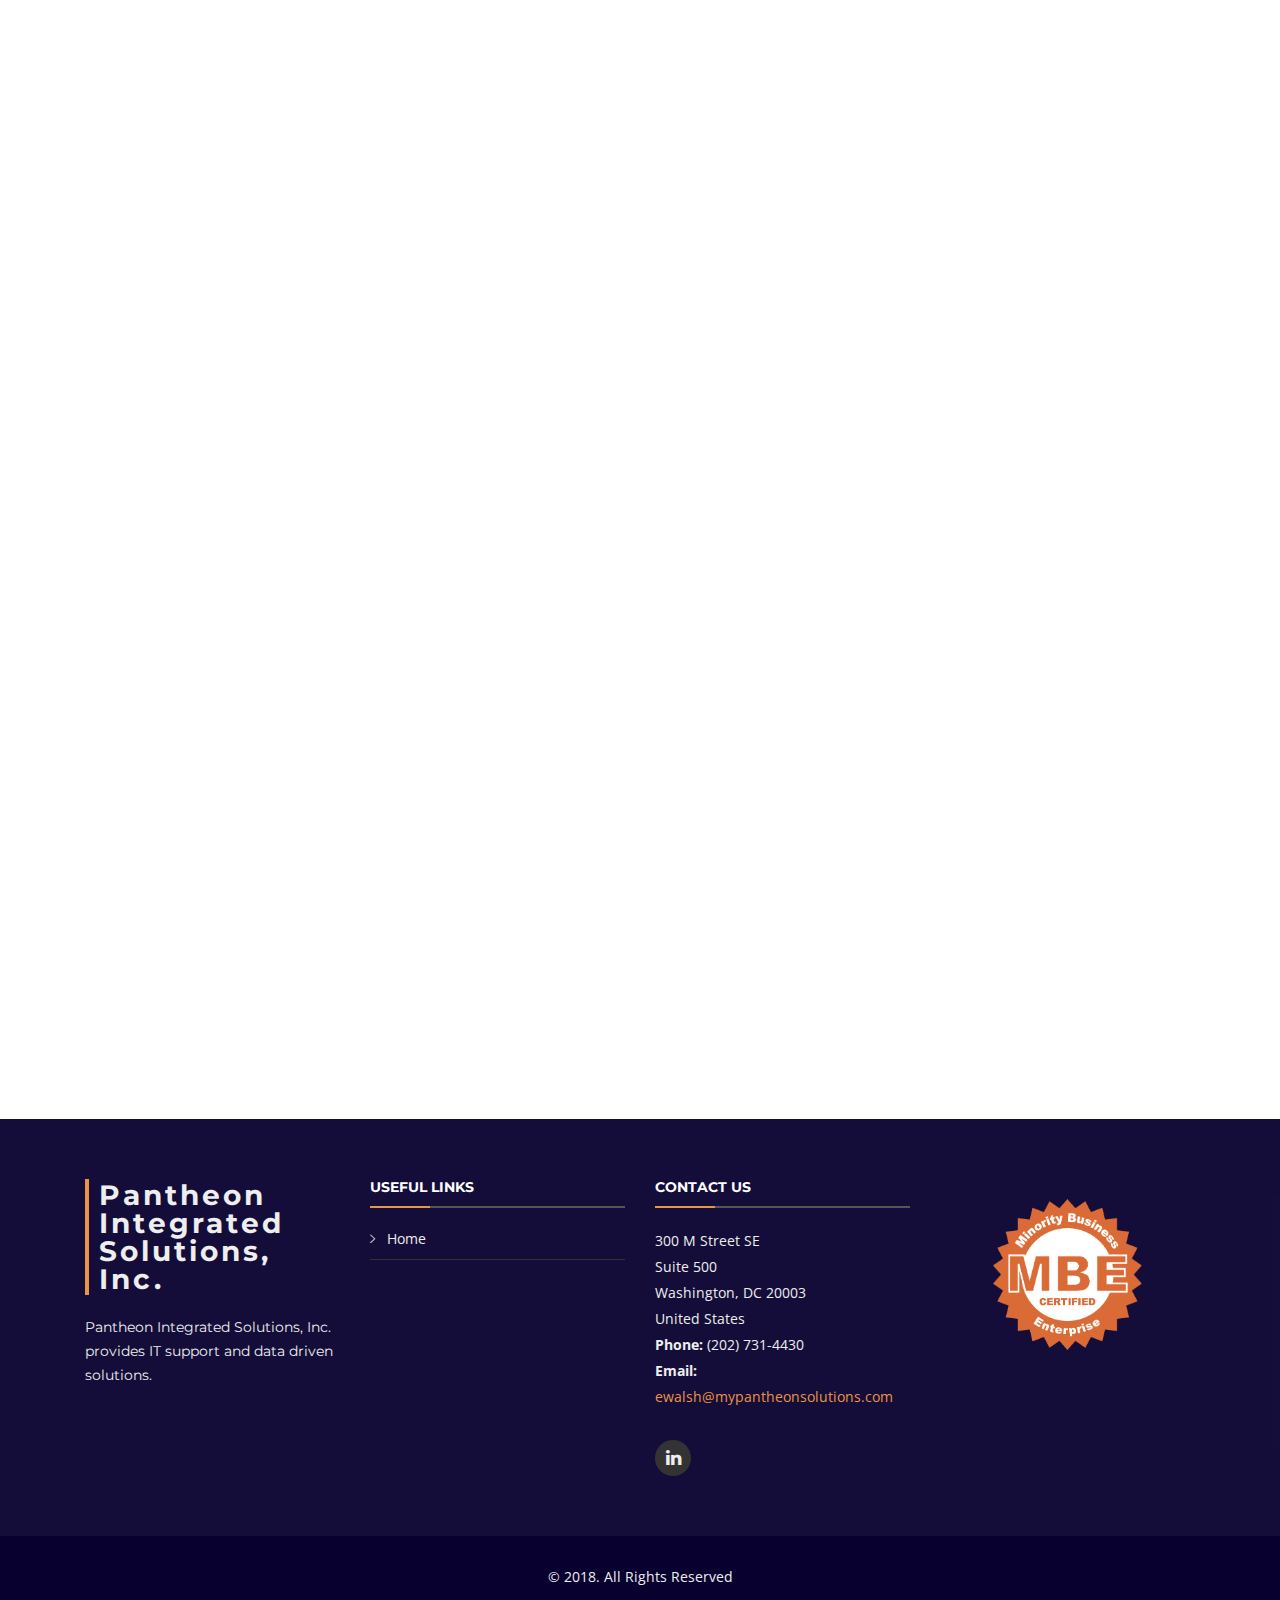
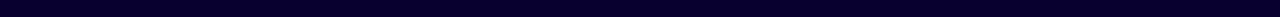
==== commit fdbda087: "core" ====
--- a/index.html
+++ b/index.html
@@ -164,31 +164,31 @@
 
           <div class="col-lg-2 box" style="text-align: center;">
             <i class="fa fa-bullseye"></i>
-            <h6 class="title"><a href="">Cost Estimating</a></h6>
+            <h6 class="title"><a href="#services">Cost Estimating</a></h6>
             <p class="description"></p>
           </div>
 
           <div class="col-lg-2 box box" style="text-align: center;">
             <i class="fa fa-pie-chart"></i>
-            <h6 class="title"><a href="">Earned Value Management</a></h6>
+            <h6 class="title"><a href="#services">Earned Value Management</a></h6>
             <p class="description"></p>
           </div>
 
           <div class="col-lg-2 box" style="text-align: center;">
             <i class="fa fa-connectdevelop"></i>
-            <h6 class="title"><a href="">Financial Management</a></h6>
+            <h6 class="title"><a href="#services">Financial Management</a></h6>
             <p class="description"></p>
           </div>
 
           <div class="col-lg-2 box" style="text-align: center;">
             <i class="fa fa-cogs"></i>
-            <h6 class="title"><a href="">Suppy Base Management</a></h6>
+            <h6 class="title"><a href="#services">Suppy Base Management</a></h6>
             <p class="description"></p>
           </div>
 
           <div class="col-lg-2 box" style="text-align: center;">
             <i class="fa fa-steam"></i>
-            <h6 class="title"><a href="">Logistics</a></h6>
+            <h6 class="title"><a href="#services">Logistics</a></h6>
             <p class="description"></p>
           </div>
 
@@ -261,8 +261,8 @@
       <div class="container">
 
         <header class="section-header wow fadeInUp">
-          <h3>Services</h3>
-          <p></p>
+          <h3>Core Competencies</h3>
+          <p>Click the bold titles for more information.</p>
         </header>
 
         <div class="row">
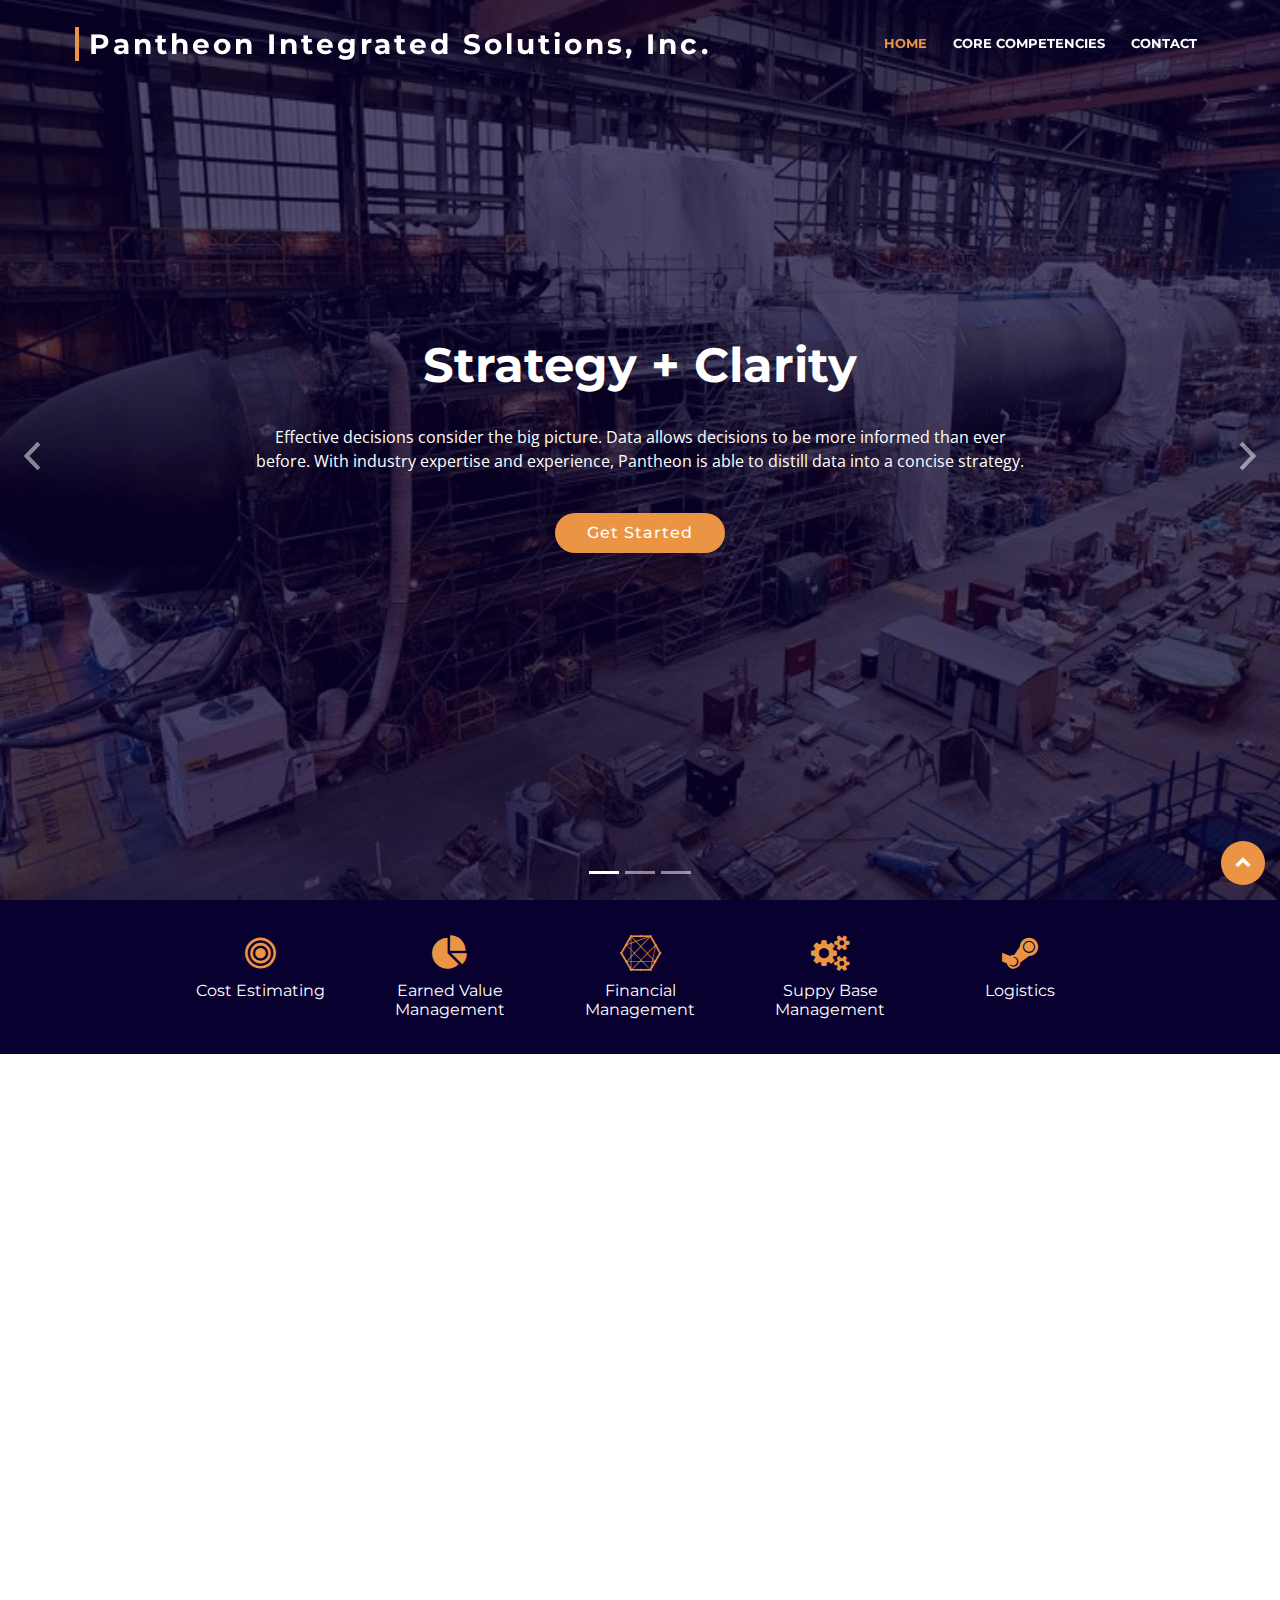
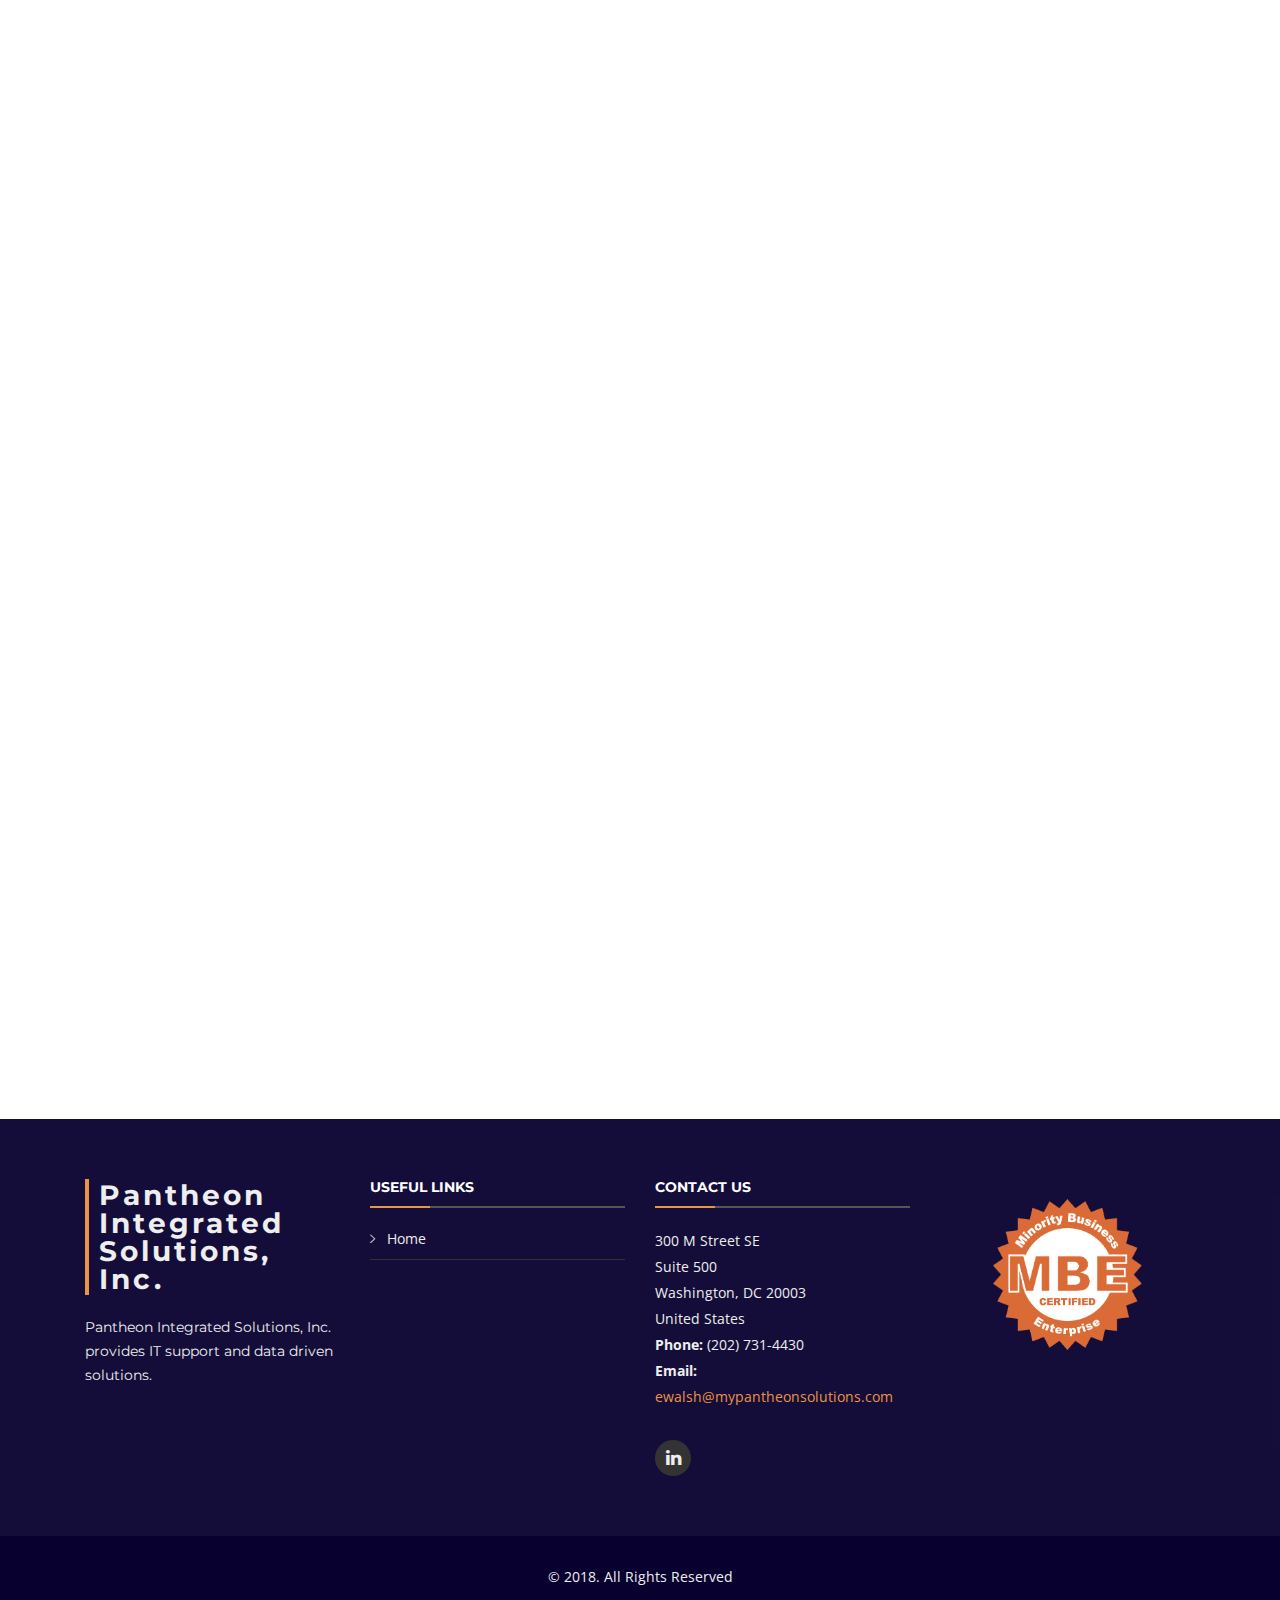
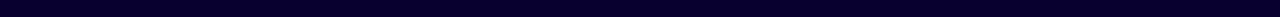
==== commit 23a5d43b: "header" ====
--- a/index.html
+++ b/index.html
@@ -23,6 +23,7 @@
   <link href="lib/ionicons/css/ionicons.min.css" rel="stylesheet">
   <link href="lib/owlcarousel/assets/owl.carousel.min.css" rel="stylesheet">
   <link href="lib/lightbox/css/lightbox.min.css" rel="stylesheet">
+  <link href="lib/fancybox/jquery.fancybox.min.css" rel="stylesheet">
 
   <!-- Main Stylesheet File -->
   <link href="css/style.css" rel="stylesheet">
@@ -53,8 +54,8 @@
         <ul class="nav-menu">
           <li class="menu-active"><a href="#intro">Home</a></li>
 <!--          <li><a href="#about">About Us</a></li>
-         <li><a href="#services">Services</a></li>
-          <li><a href="#portfolio">Core Competencies</a></li> -->
+         <li><a href="#portfolio">Portfolio/a></li> -->
+         <li><a href="#services">Core Competencies</a></li>
 <!--          <li><a href="#team">Team</a></li>-->
 <!--          <li class="menu-has-children"><a href="">Drop Down</a>
             <ul>
@@ -267,36 +268,102 @@
 
         <div class="row">
 
-          <div class="col-lg-4 col-md-6 box wow bounceInUp" data-wow-duration="1.4s">
+          <div class="col-lg-4 col-md-6 box wow bounceInUp">
             <div class="icon"><i class="fa fa-bullseye"></i></div>
-            <h4 class="title"><a href="">Cost Estimating</a></h4>
+            <h4 class="title"><a data-fancybox data-src="#costestimating" href="javascript:;">Cost Estimating</a></h4>
             <p class="description">Pantheon associates’ knowledge, tools, and techniques support understanding the likely cost impacts and associated risk of changes in a program’s schedule, capability requirements, and/or acquisition strategy to proactively drive data-driven solutions.</p>
-          </div>
-          <div class="col-lg-4 col-md-6 box wow bounceInUp" data-wow-duration="1.4s">
+            <div style="display: none" id="costestimating">
+              <h5>Cost Estimating</h5>
+              <p>Pantheon associates’ knowledge, tools, and techniques support understanding the likely cost impacts and associated risk of changes in a program’s schedule, capability requirements, and/or acquisition strategy to proactively drive data-driven solutions.</p>
+
+              <p>We work closely with our customers to collect historical data and to understand its qualitative aspects. Our team builds relational databases that it leverages to support its historical analysis, develop cost estimating relationships, and construct sophisticated quantitative models to independently and objectively predict the future cost of an item, product, or program.</p>
+                
+              <p>Our team’s extensive experience in acquisition coupled with Pantheon’s thorough process support converting capability requirements into defensible budgetary requirements. We place great emphasis on the functionality and data visualization of our models to empower our customers to effectively support budget estimates to outside stakeholders as well as support quick-turnaround fire drills.</p>
+                
+              <p>Pantheon provides the following Cost Estimating services/deliverables:</p>
+                
+              <ul>Establishing a defensible budget position for a program</ul>
+                
+              <ul>Incorporate risk and uncertainty into cost estimates and budgets</ul>
+                
+              <ul>Form and document cost estimating relationships (CERs)</ul>
+                
+              <ul>Support Program Objective Memorandum (POM) issue papers by identifying quantifiable impacts</ul>
+                
+              <ul>Program Life Cycle Cost Estimate (PLCCE)</ul>
+                
+              <ul>Independent Cost Estimate (ICE)</ul>
+                
+              <ul>Independent Cost Assessment (ICA)</ul>
+                
+              <ul>Cost Benefit Analysis (CBA)</ul>
+                
+              <ul>Analysis of Alternatives (AoA)</ul>
+                
+              <ul>Will-Cost/Should-Cost Analysis</ul>
+            </div>
+          </div>
+
+          <div class="col-lg-4 col-md-6 box wow bounceInUp" data-wow-delay="0.1s">
             <div class="icon"><i class="fa fa-pie-chart"></i></div>
-            <h4 class="title"><a href="">Earned Value Management</a></h4>
+            <h4 class="title"><a data-fancybox data-src="#earnedvalue" href="javascript:;">Earned Value Management</a></h4>
             <p class="description">Pantheon’s associates apply EVM techniques coupled with its business analytics tools to integrate across a customer’s various contracts to maximize the probability of not only delivering on time and within budget on a specific project, but also across the entire program.</p>
-          </div>
-          <div class="col-lg-4 col-md-6 box wow bounceInUp" data-wow-duration="1.4s">
+            <div style="display: none" id="earnedvalue">
+              <h5>Earned Value Management</h5>
+              <p>Pantheon’s associates apply EVM techniques coupled with its business analytics tools to integrate across a customer’s various contracts to maximize the probability of not only delivering on time and within budget on a specific project, but also across the entire program.</p>
+
+              <p>In addition to customized business intelligence reports – with dashboards that incorporate the various EVM metrics - Pantheon also includes data visualization tools and dynamic modeling to empower its customers to see the impact of various scenarios on the customer’s schedule and cost to drive timely data-driven decisions.</p>
+                
+              <p>We provide value through rigorous Earned Value Management (EVM) standards/practices, such as the American National Standards Institute/Electronic Industries alliance standard ANSI/EIA-748.</p>
+                
+              <p>Pantheon provides the following EVM services/deliverables:</p>
+                
+              <ul>Develop Program Office Estimate at Completion (EAC)</ul>
+                
+              <ul>Independent Schedule Assessment (ISA)</ul>
+                
+              <ul>Schedule Risk Analysis (SRA) and Critical Path Analysis</ul>
+                
+              <ul>Integrated Master Plan (IMP) Development</ul>
+                
+              <ul>Work Breakdown Structure (WBS) Development</ul>
+                
+              <ul>Earned Value Management (EVM) surveillance</ul>
+                
+              <ul>Integrated Program Management Report (IPMR) Analysis</ul>
+                
+              <ul>Integrated Baseline Review (IBR)</ul>
+                
+              <ul>Risk/Opportunity Identification and Tracking</ul>
+                
+              <ul>Metrics Development</ul>
+            </div>
+          </div>
+          <div class="col-lg-4 col-md-6 box wow bounceInUp" data-wow-delay="0.2s">
             <div class="icon"><i class="fa fa-cogs"></i></div>
-            <h4 class="title"><a href="">Supplier Base Management</a></h4>
+            <h4 class="title"><a data-fancybox data-src="#suppliermanagement" href="javascript:;">Supplier Base Management</a></h4>
             <p class="description">Pantheon’s associates assess the customer’s supplier base health as well as analyze sub-tier proposals and develop defendable, recommended Government positions.</p>
-          </div>
-          <!-- <div class="col-lg-4 col-md-6 box wow bounceInUp" data-wow-delay="0.1s" data-wow-duration="1.4s">
-            <div class="icon"><i class="ion-ios-speedometer-outline"></i></div>
-            <h4 class="title"><a href="">Magni Dolores</a></h4>
-            <p class="description">Excepteur sint occaecat cupidatat non proident, sunt in culpa qui officia deserunt mollit anim id est laborum</p>
-          </div>
-          <div class="col-lg-4 col-md-6 box wow bounceInUp" data-wow-delay="0.1s" data-wow-duration="1.4s">
-            <div class="icon"><i class="ion-ios-barcode-outline"></i></div>
-            <h4 class="title"><a href="">Nemo Enim</a></h4>
-            <p class="description">At vero eos et accusamus et iusto odio dignissimos ducimus qui blanditiis praesentium voluptatum deleniti atque</p>
-          </div>
-          <div class="col-lg-4 col-md-6 box wow bounceInUp" data-wow-delay="0.1s" data-wow-duration="1.4s">
-            <div class="icon"><i class="ion-ios-people-outline"></i></div>
-            <h4 class="title"><a href="">Eiusmod Tempor</a></h4>
-            <p class="description">Et harum quidem rerum facilis est et expedita distinctio. Nam libero tempore, cum soluta nobis est eligendi</p>
-          </div> -->
+            <div style="display: none" id="suppliermanagement">
+              <h5>Supplier Base Management</h5>
+              <p>Pantheon’s associates assess the customer’s supplier base health as well as analyze sub-tier proposals and develop defendable, recommended Government positions.</p>
+
+              <p>Often faced with increased requirements, shrinking budgets, and consolidation at the second and at the third tier suppliers, Pantheon works with its Government customers to support efforts to understand the current health of critical sub-tier vendors – current capacity constraints, future capacity constraints, workforce demographics, chokepoints, corporate succession planning, and business health. Ultimately, Pantheon supports (1) assessing the ability of sub-tier vendors to meet current and future demand signals, (2) evaluating the risk profile at a micro- and macro-level, and (3) developing risk mitigation strategies.</p>
+                
+              <p>Pantheon maintains a Supplier Base Team experienced in review and analysis of proposals made to the government. Each proposal is reviewed in detail, including a fact-finding visit. The team is experienced in a variety of proposal related analysis including Truth In Negotiations Act (TINA) requirements, commercial items, and overhead rates reviews. Pantheon generates a customized dynamic pricing model for each proposal that allows the customer to update and change the position as needed, which allows for quick updates in a negotiations situation. Pantheon is also experienced in and able to support negotiations when needed.</p>
+                
+              <p>Pantheon provides the following Supplier Base Management services/deliverables:</p>
+                
+              <ul>Supplier dashboards</ul>
+                
+              <ul>Identification of schedule risks</ul>
+                
+              <ul>Analysis of vendor proposals with reports and dynamic pricing models</ul>
+                
+              <ul>Support government/contractor negotiations</ul>
+                
+              <ul>Analysis of vendor overhead rates</ul>
+            </div>
+          </div>
 
         </div>
 
@@ -901,6 +968,7 @@
   <script src="lib/isotope/isotope.pkgd.min.js"></script>
   <script src="lib/lightbox/js/lightbox.min.js"></script>
   <script src="lib/touchSwipe/jquery.touchSwipe.min.js"></script>
+  <script src="lib/fancybox/jquery.fancybox.min.js"></script>
   <!-- Contact Form JavaScript File -->
   <script src="contactform/contactform.js"></script>
 
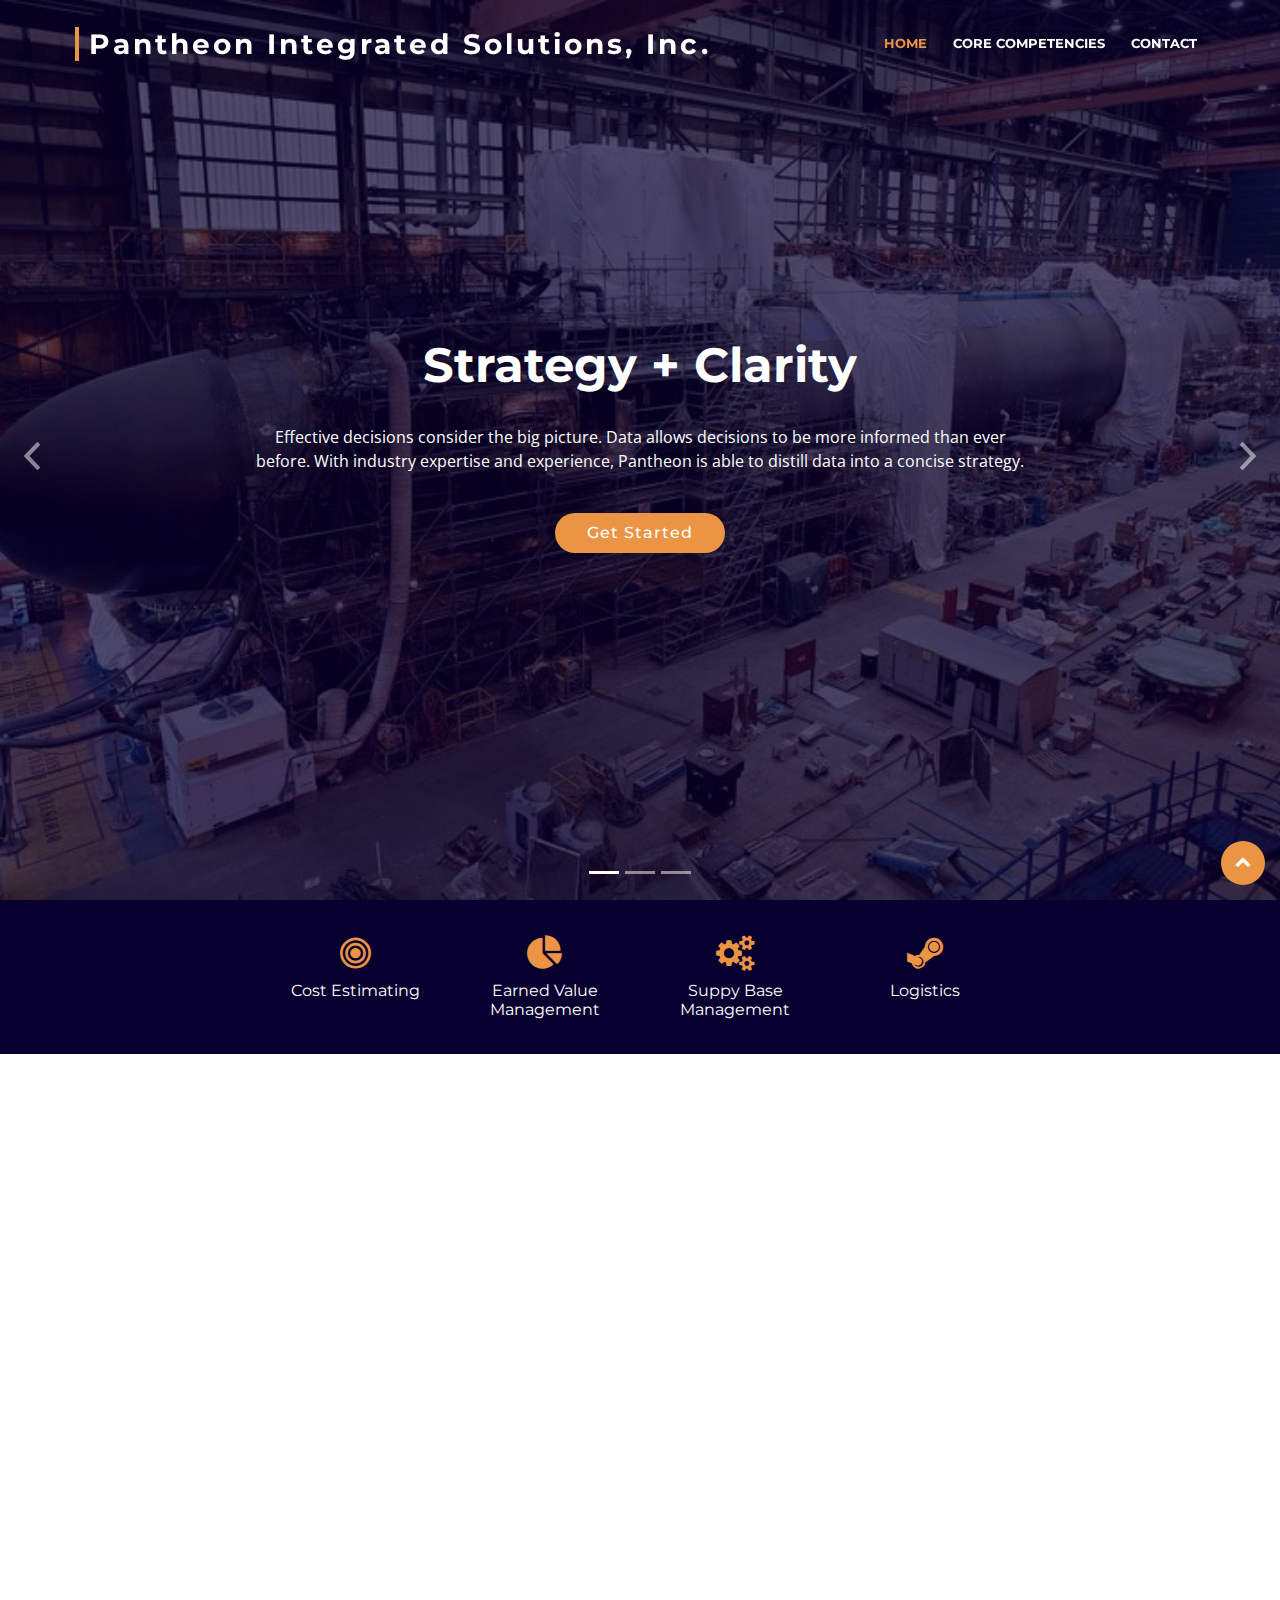
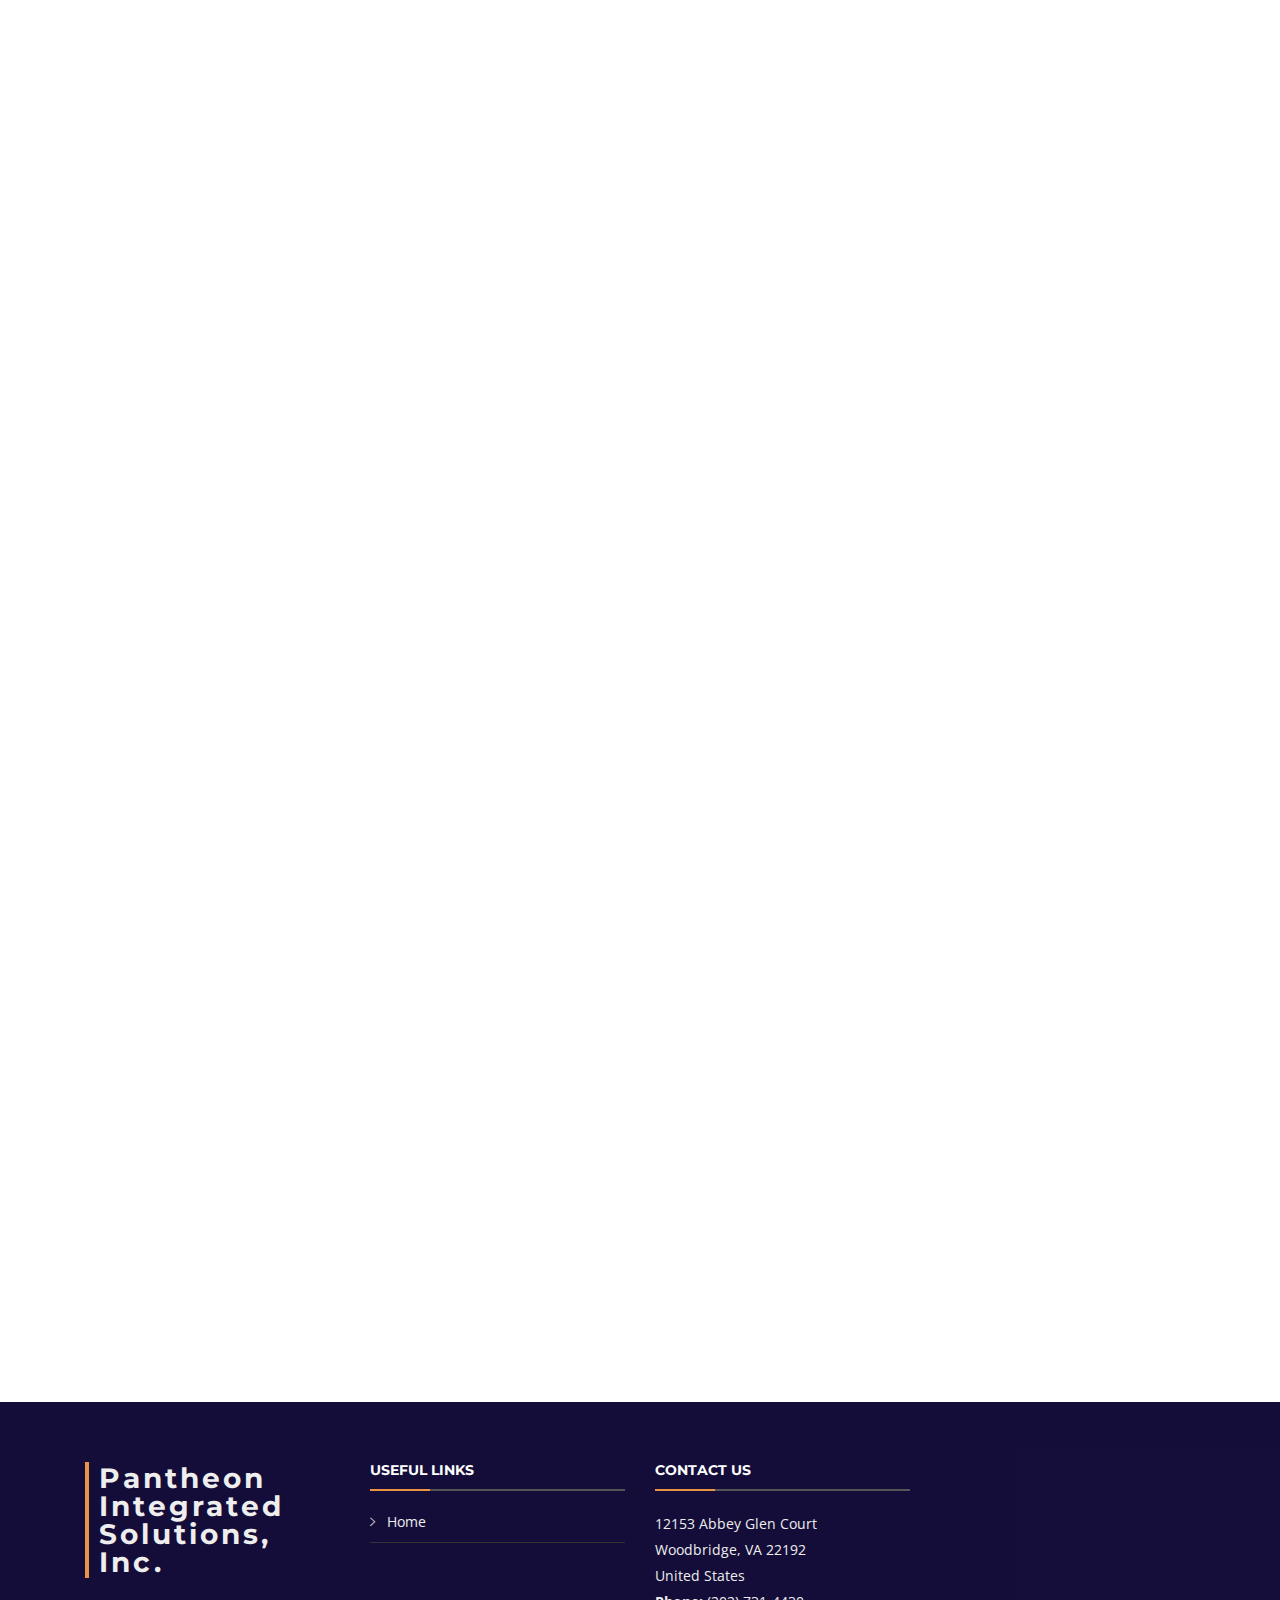
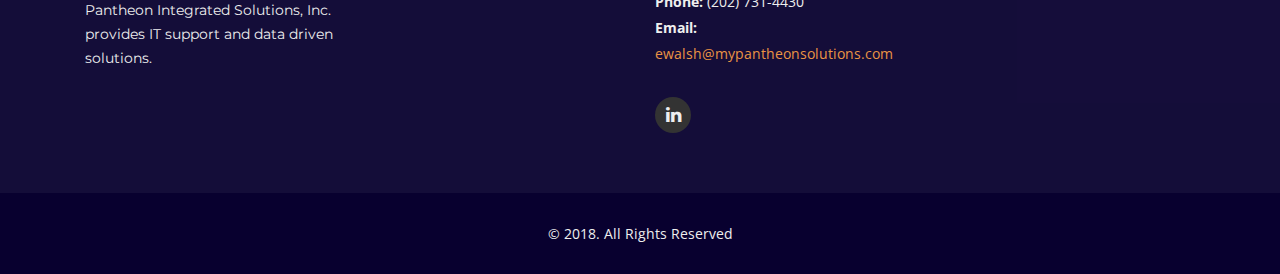
==== commit ab75a645: "Add files via upload" ====
--- a/index.html
+++ b/index.html
@@ -175,12 +175,12 @@
             <p class="description"></p>
           </div>
 
-          <div class="col-lg-2 box" style="text-align: center;">
+<!--           <div class="col-lg-2 box" style="text-align: center;">
             <i class="fa fa-connectdevelop"></i>
             <h6 class="title"><a href="#services">Financial Management</a></h6>
             <p class="description"></p>
           </div>
-
+ -->
           <div class="col-lg-2 box" style="text-align: center;">
             <i class="fa fa-cogs"></i>
             <h6 class="title"><a href="#services">Suppy Base Management</a></h6>
@@ -271,14 +271,14 @@
           <div class="col-lg-4 col-md-6 box wow bounceInUp">
             <div class="icon"><i class="fa fa-bullseye"></i></div>
             <h4 class="title"><a data-fancybox data-src="#costestimating" href="javascript:;">Cost Estimating</a></h4>
-            <p class="description">Pantheon associates’ knowledge, tools, and techniques support understanding the likely cost impacts and associated risk of changes in a program’s schedule, capability requirements, and/or acquisition strategy to proactively drive data-driven solutions.</p>
+            <p class="description">Pantheon associates possess the knowledge, tools, and techniques to provide comprehensive support in analyzing likely cost impacts and associated risk of changes in a program�s schedule, capability requirements, and/or acquisition strategy to proactively drive data-driven solutions.</p>
             <div style="display: none" id="costestimating">
               <h5>Cost Estimating</h5>
-              <p>Pantheon associates’ knowledge, tools, and techniques support understanding the likely cost impacts and associated risk of changes in a program’s schedule, capability requirements, and/or acquisition strategy to proactively drive data-driven solutions.</p>
-
+              <p>Pantheon associates possess the knowledge, tools, and techniques to provide comprehensive support in analyzing likely cost impacts and associated risk of changes in a program�s schedule, capability requirements, and/or acquisition strategy to proactively drive data-driven solutions.</p>
+
+              <p>Our team�s extensive experience in acquisition coupled with Pantheon�s thorough process support converting capability requirements into defensible budgetary requirements. We place great emphasis on the functionality and data visualization of our models to empower our customers to effectively support budget estimates to outside stakeholders as well as support quick-turnaround fire drill simulations.</p>
+                
               <p>We work closely with our customers to collect historical data and to understand its qualitative aspects. Our team builds relational databases that it leverages to support its historical analysis, develop cost estimating relationships, and construct sophisticated quantitative models to independently and objectively predict the future cost of an item, product, or program.</p>
-                
-              <p>Our team’s extensive experience in acquisition coupled with Pantheon’s thorough process support converting capability requirements into defensible budgetary requirements. We place great emphasis on the functionality and data visualization of our models to empower our customers to effectively support budget estimates to outside stakeholders as well as support quick-turnaround fire drills.</p>
                 
               <p>Pantheon provides the following Cost Estimating services/deliverables:</p>
                 
@@ -307,14 +307,14 @@
           <div class="col-lg-4 col-md-6 box wow bounceInUp" data-wow-delay="0.1s">
             <div class="icon"><i class="fa fa-pie-chart"></i></div>
             <h4 class="title"><a data-fancybox data-src="#earnedvalue" href="javascript:;">Earned Value Management</a></h4>
-            <p class="description">Pantheon’s associates apply EVM techniques coupled with its business analytics tools to integrate across a customer’s various contracts to maximize the probability of not only delivering on time and within budget on a specific project, but also across the entire program.</p>
+            <p class="description">Pantheon�s associates apply Earned Value Management (EVM) techniques and Pantheon-developed business analytics tools to integrate across a customer�s various contracts with the goal of maximizing the probability of not only delivering on time and within budget on a specific project, but also across the entire program.</p>
             <div style="display: none" id="earnedvalue">
               <h5>Earned Value Management</h5>
-              <p>Pantheon’s associates apply EVM techniques coupled with its business analytics tools to integrate across a customer’s various contracts to maximize the probability of not only delivering on time and within budget on a specific project, but also across the entire program.</p>
-
-              <p>In addition to customized business intelligence reports – with dashboards that incorporate the various EVM metrics - Pantheon also includes data visualization tools and dynamic modeling to empower its customers to see the impact of various scenarios on the customer’s schedule and cost to drive timely data-driven decisions.</p>
-                
-              <p>We provide value through rigorous Earned Value Management (EVM) standards/practices, such as the American National Standards Institute/Electronic Industries alliance standard ANSI/EIA-748.</p>
+              <p>Pantheon�s associates apply Earned Value Management (EVM) techniques and Pantheon-developed business analytics tools to integrate across a customer�s various contracts with the goal of maximizing the probability of not only delivering on time and within budget on a specific project, but also across the entire program.</p>
+
+              <p>In addition to customized business intelligence reports � with dashboards that incorporate the various EVM metrics - Pantheon also includes data visualization tools and dynamic modeling to empower its customers to see the impact of various scenarios on the customer�s schedule and cost to drive timely data-driven decisions.</p>
+                
+              <p>We provide value through rigorous EVM standards/practices, such as the American National Standards Institute/Electronic Industries alliance standard ANSI/EIA-748.</p>
                 
               <p>Pantheon provides the following EVM services/deliverables:</p>
                 
@@ -341,27 +341,54 @@
           </div>
           <div class="col-lg-4 col-md-6 box wow bounceInUp" data-wow-delay="0.2s">
             <div class="icon"><i class="fa fa-cogs"></i></div>
-            <h4 class="title"><a data-fancybox data-src="#suppliermanagement" href="javascript:;">Supplier Base Management</a></h4>
-            <p class="description">Pantheon’s associates assess the customer’s supplier base health as well as analyze sub-tier proposals and develop defendable, recommended Government positions.</p>
+            <h4 class="title"><a data-fancybox data-src="#logistics" href="javascript:;">Supplier Base Management</a></h4>
+            <p class="description">Pantheon�s associates assess the customer�s supplier base health and analyze sub-tier proposals to develop defensible, recommended Government positions.</p>
+            <div style="display: none" id="logistics">
+              <h5>Supplier Base Management</h5>
+              <p>Pantheon�s associates assess the customer�s supplier base health and analyze sub-tier proposals to develop defensible, recommended Government positions.</p>
+
+              <p>Often faced with increased requirements, shrinking budgets, and consolidation with the second- and the third-tier suppliers, Pantheon works with its Government customers to support efforts to understand the current health of critical sub-tier vendors.  Pantheon takes a holistic approach to this analysis, including a review of current capacity constraints, future capacity constraints, workforce demographics, chokepoints, corporate succession planning, and business health. Ultimately, Pantheon supports (1) assessing the ability of sub-tier vendors to meet current and future demand signals, (2) evaluating the risk profile at a micro- and macro-level, and (3) developing risk mitigation strategies.</p>
+                
+              <p>Pantheon maintains a Supplier Base Team experienced in review and analysis of proposals made to the Government. Each proposal is reviewed in detail, including a fact-finding visit. The team is experienced in a variety of proposal related analysis including Truth In Negotiations Act (TINA) requirements, commercial items, and overhead rates reviews. Pantheon generates a customized dynamic pricing model for each proposal that allows the customer to update and change the position as needed, which allows for quick updates in a negotiations situation. Pantheon also has extensive experience in supporting clients during contract negotiations.</p>
+                
+              <p>Pantheon provides the following Supplier Base Management services/deliverables:</p>
+                
+              <ul>Supplier dashboards</ul>
+                
+              <ul>Identification of schedule risks</ul>
+                
+              <ul>Analysis of vendor proposals with reports and dynamic pricing models</ul>
+                
+              <ul>Support government/contractor negotiations</ul>
+                
+              <ul>Analysis of vendor overhead rates</ul>
+            </div>
+          </div>
+          <div class="col-lg-4 col-md-6 box wow bounceInUp" data-wow-delay="0.2s">
+            <div class="icon"><i class="fa fa-steam"></i></div>
+            <h4 class="title"><a data-fancybox data-src="#suppliermanagement" href="javascript:;">Logistics</a></h4>
+            <p class="description">Pantheon associates apply their knowledge, tools, and experience to support logistics management in major defense acquisition programs. Acquisition logistics often deal with multiple variables in the optimization of resources to support the construction and sustainment of platforms.</p>
             <div style="display: none" id="suppliermanagement">
-              <h5>Supplier Base Management</h5>
-              <p>Pantheon’s associates assess the customer’s supplier base health as well as analyze sub-tier proposals and develop defendable, recommended Government positions.</p>
-
-              <p>Often faced with increased requirements, shrinking budgets, and consolidation at the second and at the third tier suppliers, Pantheon works with its Government customers to support efforts to understand the current health of critical sub-tier vendors – current capacity constraints, future capacity constraints, workforce demographics, chokepoints, corporate succession planning, and business health. Ultimately, Pantheon supports (1) assessing the ability of sub-tier vendors to meet current and future demand signals, (2) evaluating the risk profile at a micro- and macro-level, and (3) developing risk mitigation strategies.</p>
-                
-              <p>Pantheon maintains a Supplier Base Team experienced in review and analysis of proposals made to the government. Each proposal is reviewed in detail, including a fact-finding visit. The team is experienced in a variety of proposal related analysis including Truth In Negotiations Act (TINA) requirements, commercial items, and overhead rates reviews. Pantheon generates a customized dynamic pricing model for each proposal that allows the customer to update and change the position as needed, which allows for quick updates in a negotiations situation. Pantheon is also experienced in and able to support negotiations when needed.</p>
-                
-              <p>Pantheon provides the following Supplier Base Management services/deliverables:</p>
-                
-              <ul>Supplier dashboards</ul>
-                
-              <ul>Identification of schedule risks</ul>
-                
-              <ul>Analysis of vendor proposals with reports and dynamic pricing models</ul>
-                
-              <ul>Support government/contractor negotiations</ul>
-                
-              <ul>Analysis of vendor overhead rates</ul>
+              <h5>Logistics</h5>
+              <p>Pantheon associates apply their knowledge, tools, and experience to support logistics management in major defense acquisition programs. Acquisition logistics often deal with multiple variables in the optimization of resources to support the construction and sustainment of platforms.</p>
+
+              <p>We work closely with our customers to ensure the on-time development, submission, and execution of defensible phasing profiles for the budget cycle. By coordinating technical and fiscal requirements in support of the program objective, Pantheon brings to together quantitative analytical skills and fleet experience to effectively predict costs, mitigate obsolescence, forecast demand signals, and formulate procurement strategies for the provisioning of the latest technology on assets vital to national security</p>
+                
+              <p>Our associates have critical experience in Six-Sigma and High-Velocity Learning (HVL) process improvement methodologies used to implement technology refresh strategies, ensuring the on-time delivery of new construction assets to the end-user.</p>
+                
+              <p>By recording and analyzing historical trends dealing with fleet sustainment and provisioning, and applying predictive models to future scenarios, Pantheon effectively supports customers with informed and effective solutions.<p>
+
+              <p>Pantheon provides the following Logistics services/deliverables:</p>
+                
+              <ul>Incorporate risk and uncertainty into cost estimates and budgets</ul>
+                
+              <ul>Support deliverables throughout the �Planning, Programming, Budgeting and Execution Systems� (PPBES) process</ul>
+                
+              <ul>Implementation of obsolescence mitigation and technology refresh strategies</ul>
+                
+              <ul>Multivariate Sensitivity Analysis (MSA)</ul>
+                
+              <ul>Cost Benefit Analysis (CBA)</ul>
             </div>
           </div>
 
@@ -831,7 +858,7 @@
             <div class="contact-address">
               <i class="ion-ios-location-outline"></i>
               <h3>Address</h3>
-              <address>300 M Street SE, Suite 500, Washington, DC 20003</address>
+              <address>12153 Abbey Glen Court, Woodbridge, VA 22192</address>
             </div>
           </div>
 
@@ -910,9 +937,8 @@
           <div class="col-lg-3 col-md-6 footer-contact">
             <h4>Contact Us</h4>
             <p>
-              300 M Street SE <br>
-              Suite 500 <br>
-              Washington, DC 20003<br>
+              12153 Abbey Glen Court <br>
+              Woodbridge, VA 22192<br>
               United States <br>
               <strong>Phone:</strong> (202) 731-4430<br>
               <strong>Email:</strong> <a href = "mailto:ewalsh@mypantheonsolutions.com">ewalsh@mypantheonsolutions.com</a><br>
@@ -929,8 +955,8 @@
           </div>
 
           <div class="col-lg-3 col-md-6 footer-newsletter text-center">
-            <img src="img/mbe.png" alt="" class="mbe">
-          </div>
+<!--             <img src="img/mbe.png" alt="" class="mbe">
+ -->          </div>
 
         </div>
       </div>
@@ -976,4 +1002,4 @@
   <script src="js/main.js"></script>
 
 </body>
-</html>
+</html>